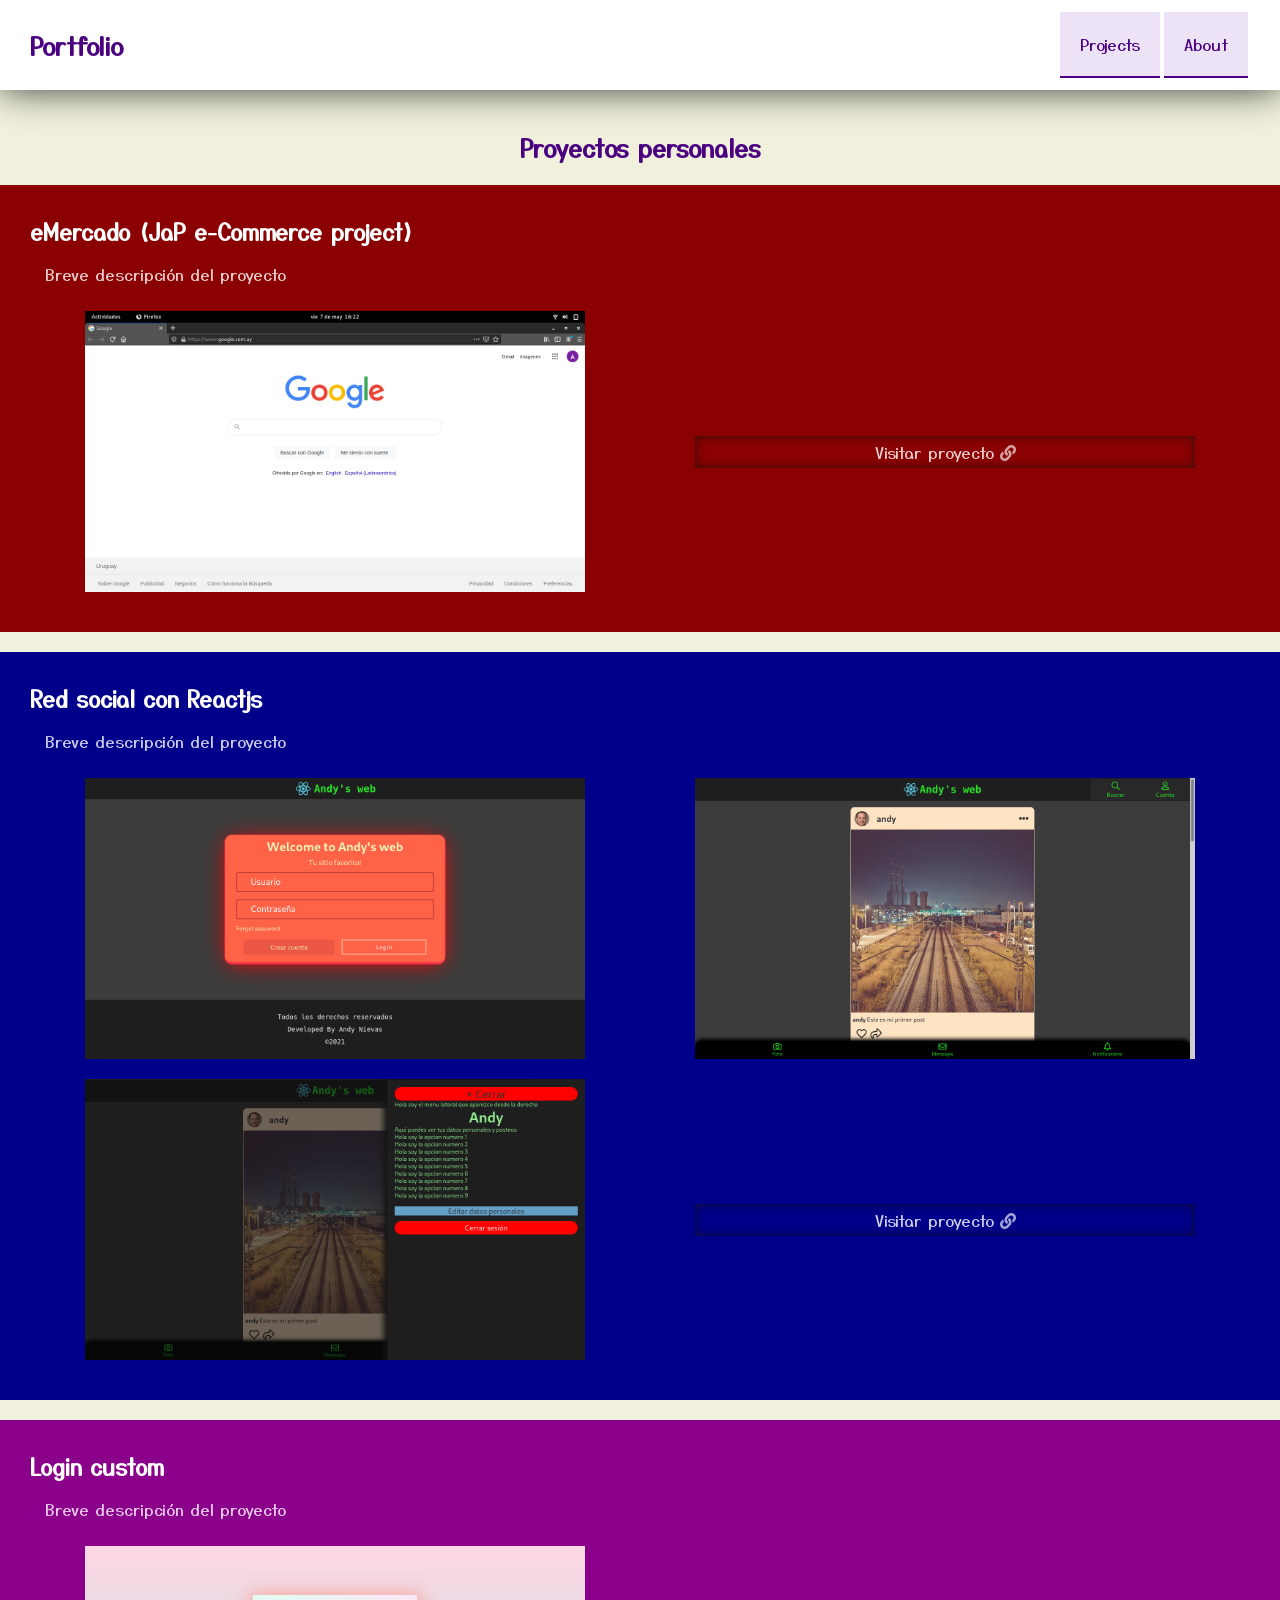
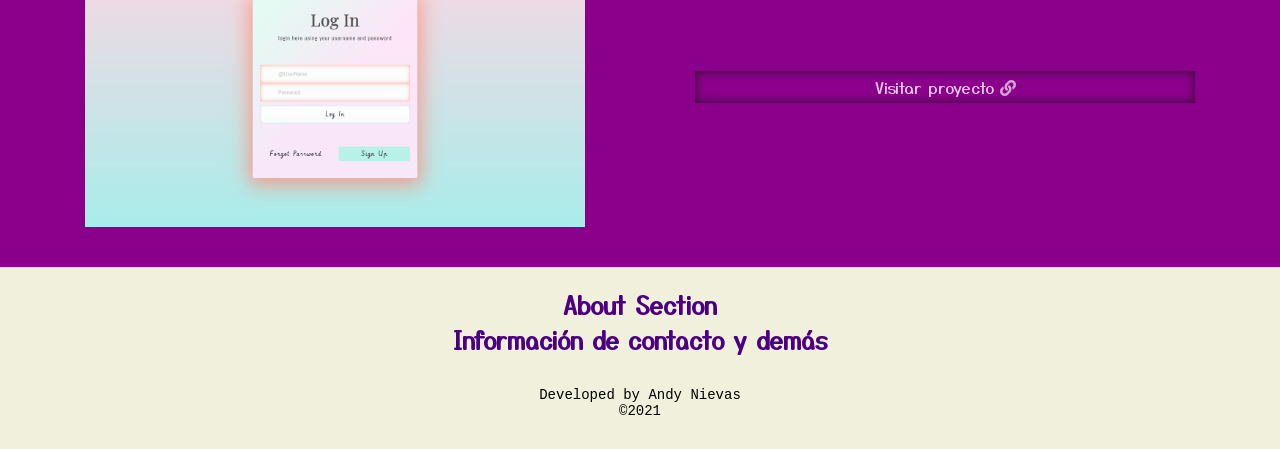
==== index.html @ 22c07eb3 "updates" ====
<!DOCTYPE html>
<html lang="en">
<head>
    <meta charset="UTF-8">
    <meta name="viewport" content="width=device-width, initial-scale=1.0">
    <title>Andy Nievas</title>
    <link rel="stylesheet" href="src/css/estilos.css">

    <!-- Font Awesome -->
    <link rel="stylesheet" href="https://cdnjs.cloudflare.com/ajax/libs/font-awesome/5.15.3/css/all.min.css">

    <style>
        @import url('https://fonts.googleapis.com/css2?family=Yusei+Magic&display=swap');
    </style>

</head>
<body>

    <nav>
        <div>
            <h2 >Portfolio</h2>
            <i id="hamburgerBtn" >
                <span id="hamburgerBtnBar1" ></span>
                <span id="hamburgerBtnBar2" ></span>
            </i>
        </div>
        <div id="hamburgerMenuContent" >
            <a id="projects" href="#" >Projects</a>
            <a id="about" href="#aboutSecction" >About</a>
        </div>
    </nav>

    <!-- <div id="main-links" > -->

        <!-- <div id="title" > -->
            <h2>Proyectos personales</h2>
        <!-- </div> -->
        
    <!-- </div> -->
    
    <main>

        <div class="card-full" style="background-color: darkred;" >
            <h4>eMercado (JaP e-Commerce project)</h4>
            <p>Breve descripción del proyecto</p>
            <div class="imgSection" >
                <img src="src/imagen.png" alt="no se encuentra la img">
                <a href="https://andynievas.github.io/eMercado" target="_blank" >Visitar proyecto <i class="fa fa-link"></i> </i></a>
            </div>
        </div>
        <div class="card-full" style="background-color: darkblue;" >
            <h4>Red social con Reactjs</h4>
            <p>Breve descripción del proyecto</p>
            <div class="imgSection" >
                <img src="src/red-social-react/login.png" alt="no se encuentra la img">
                <img src="src/red-social-react/home.png" alt="no se encuentra la img">
                <img src="src/red-social-react/settings.png" alt="no se encuentra la img">
                <a href="https://andynievas.github.io/weedway-react" target="_blank" >Visitar proyecto <i class="fa fa-link"></i></a>
            </div>
        </div>
        <div class="card-full" style="display: none; background-color: darkblue;" >
            <!-- <a href="#" >CRUD Nodejs</a> -->
            <p>Breve descripción del proyecto</p>
            <div class="imgSection" >
                <img src="src/imagen.png" alt="no se encuentra la img">
                <a href="https://andynievas.github.io/weedway-react" target="_blank" >Visitar proyecto <i class="fa fa-arrow-right"></i></a>
            </div>
        </div>
        <div class="card-full" style="background-color: darkmagenta;" >
            <h4>Login custom</h4>
            <p>Breve descripción del proyecto</p>
            <div class="imgSection" >
                <img src="src/login-custom/login.png" alt="no se encuentra la img">
                <a href="https://andynievas.github.io/mini-projects/login" target="_blank" >Visitar proyecto <i class="fa fa-link"></i></a>
            </div>
        </div>

        
    </main>
    
    <div id="aboutSecction" >

        <div id="title" >
            <h2>About Section</h2>
            <h2>Información de contacto y demás</h2>
        </div>

    </div>

    <div id="credits" >
        <h4>Developed by Andy Nievas</h4>
        <p>©2021</p>
    </div>

    <script src="./src/js/main.js" ></script>

</body>
</html>
---- src/css/estilos.css ----
*{
    margin: 0;
    padding: 0;
    font-family: 'Yusei Magic', sans-serif;
    color: indigo;
}

body{
    /* min-height: 100vh; */
    background-color: rgb(240, 240, 220);
    margin-top: 130px;
}

nav{
    background-color: white;
    color: indigo;
    /* padding: 10px 30px; */
    display: flex;
    box-shadow: 0px -4px 40px 0px rgb(20,20,20);
    position: fixed;
    top: 0;
    left: 0;
    right: 0;
    z-index: 3;
}
nav div{
    padding: 10px 30px;
    display: flex;
    align-items: center;
    justify-content: flex-end;
    width: 100%;
    transition: all .5s;
}
nav div:nth-child(1){
    justify-content: flex-start;
    background-color: white;
    position: relative;
    z-index: 3;
}
nav div, nav a{
    position: relative;
}
#hamburgerBtn{
    height: 100%;
    padding: 5px;
    cursor: pointer;
    display: none;
    /* position: absolute;
    right: 0; */
}
nav div i span{
    /* position: relative;
    top: 0;
    display: block; */
    background-color: indigo;
    width: 30px;
    height: 3px;
    border: indigo;
    transition: all .3s;
}

nav div i span:nth-child(1){margin: 4px 0;}
nav div i span:nth-child(2){margin: 4px 0;}

nav a{
    background-color: rgba(220,200,240,0.5);
    border-bottom: 2px indigo solid;
    text-decoration: none;
    text-align: center;
    margin: 2px;
    padding: 20px;
    cursor: pointer;
    transition: all .3s;
}
nav a:hover{
    color: white;
    background-color: indigo;/* Antiguo color : rgb(174, 64, 96) */
}

main #main-links{
    display: flex;
    flex-direction: column;
    align-items: center;
    justify-content: space-evenly;
}

h1,h2{
    text-align: center;
    /* Alt colors: mediumvioletred - darkmagenta - purple - indigo - palevioletred */
}

#links-section{
    width: 60%;
    background-color: rgba(214, 124, 66,0.7);
    padding: 10px 4px;
    border: 1px brown solid;
    border-radius: 10px;
    display: flex;
    flex-direction: column;
    align-items: center;
}


/* Nuevo diseño */
.card-full{
    /* display: block; */
    color: white;
    margin: 20px 0;
    padding: 30px;
    /* border-radius: 10px; */
}
.card-full *{
    color: white;
    text-decoration: none;
    opacity: 0.8;
    transition: all 0.5s;
}
.card-full a{
    /* display: block; */
    text-align: center;
    width: 480px;
    margin: 10px;
    padding: 4px 10px;
    box-shadow: 0px 0px 10px 0px rgb(20,20,20) inset;
}
.card-full a:hover{
    opacity: 1;
    /* padding: 4px 30px; */
    /* border-radius: 30px; */
    box-shadow: 0px 0px 30px 0px rgb(20,20,20) inset;
}
.card-full h4{
    opacity: 1;
    font-size: 22px;
}
.card-full p{
    padding: 15px;
}
.card-full div.imgSection{
    opacity: 1;
    display: flex;
    flex-direction: row;
    align-items: center;
    justify-content: space-around;
    flex-wrap: wrap;
}
.card-full div img{
    opacity: 1;
    display: block;
    width: 500px;
    margin: 10px;
    padding: 0px;
    background-color: black;
}

#credits {
    margin: 30px 0;
    display: flex;
    flex-direction: column;
    align-items: center;
    justify-content: space-evenly;
}
#credits *{
    color: black;
    font-size: 14px;
    font-family: monospace;
    font-weight: normal;
}

@media screen and (max-width: 700px){

    body{
        margin-top: 90px;
    }

    nav div h2{
        width: 100%;
    }
    
    /* .card-full div.imgSection{
        display: block;
    } */
    .card-full img{
        width: 100%;
    }

    i#hamburgerBtn{
        display: flex;
        flex-direction: column;
        align-items: center;
        justify-content: center;
    }

    #hamburgerMenuContent{
        background-color: white;
        box-shadow: 0px 20px 20px -20px rgb(20,20,20);
        flex-direction: column;
        justify-content: center;
        padding: 0;
        height: 200px;
        position: fixed;
        top: -250px;
        left: 0;
        right: 0;
        z-index: 0;
    }
    #hamburgerMenuContent.hamburgerMenuContent{
        top: 55px;
    }
    #hamburgerMenuContent a{
        width: 85%;
    }
}

/* Hamburger Btn Animation */
/* nav div i span{margin: 0;} */
.hamburgerBtnOpen span:nth-child(1){
    /* position: absolute;
    top: 20px; */
    margin: 0;
    transform: rotate(-40deg) translate(-2.2px, 0px);
}
.hamburgerBtnOpen span:nth-child(2){ /* nav div i span:nth-child(2) */
    /* position: absolute;
    top: 20px; */
    margin: 0;
    transform: rotate(40deg) translate(-2.2px, 0px);
}
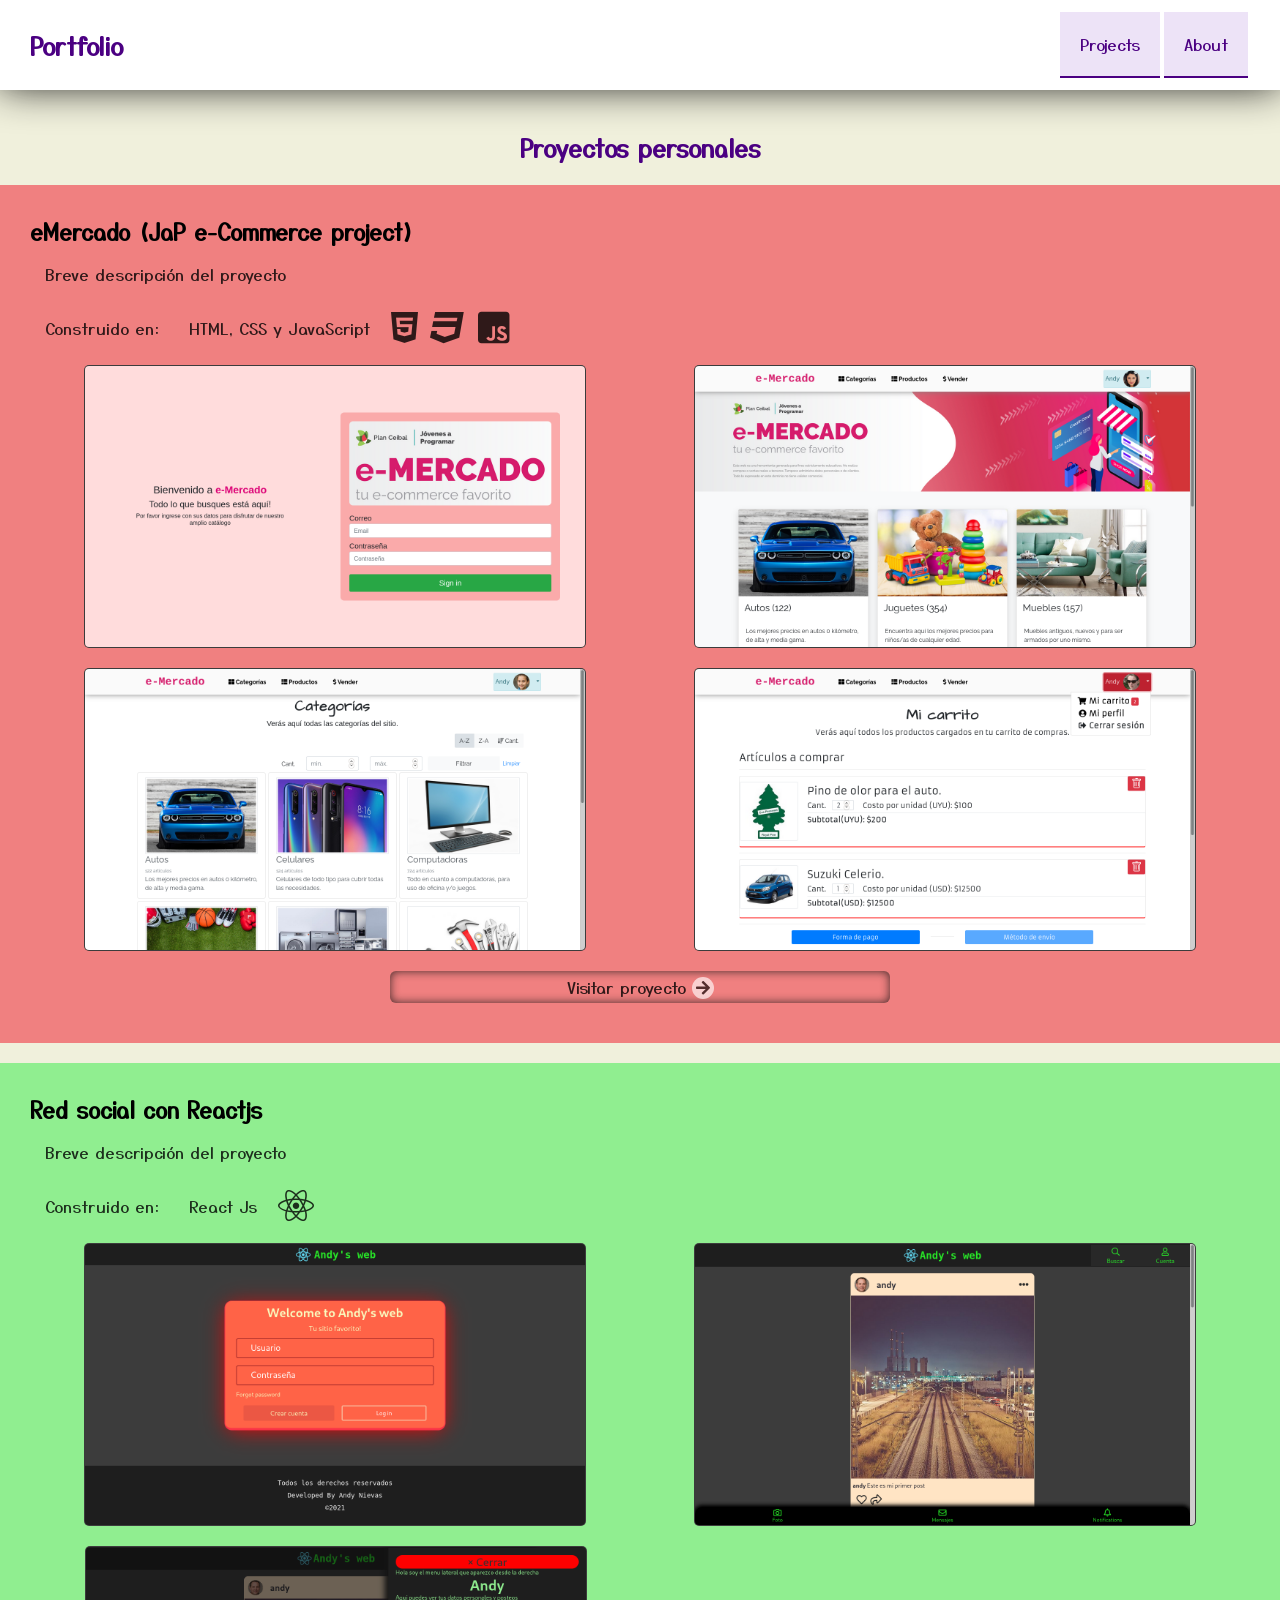
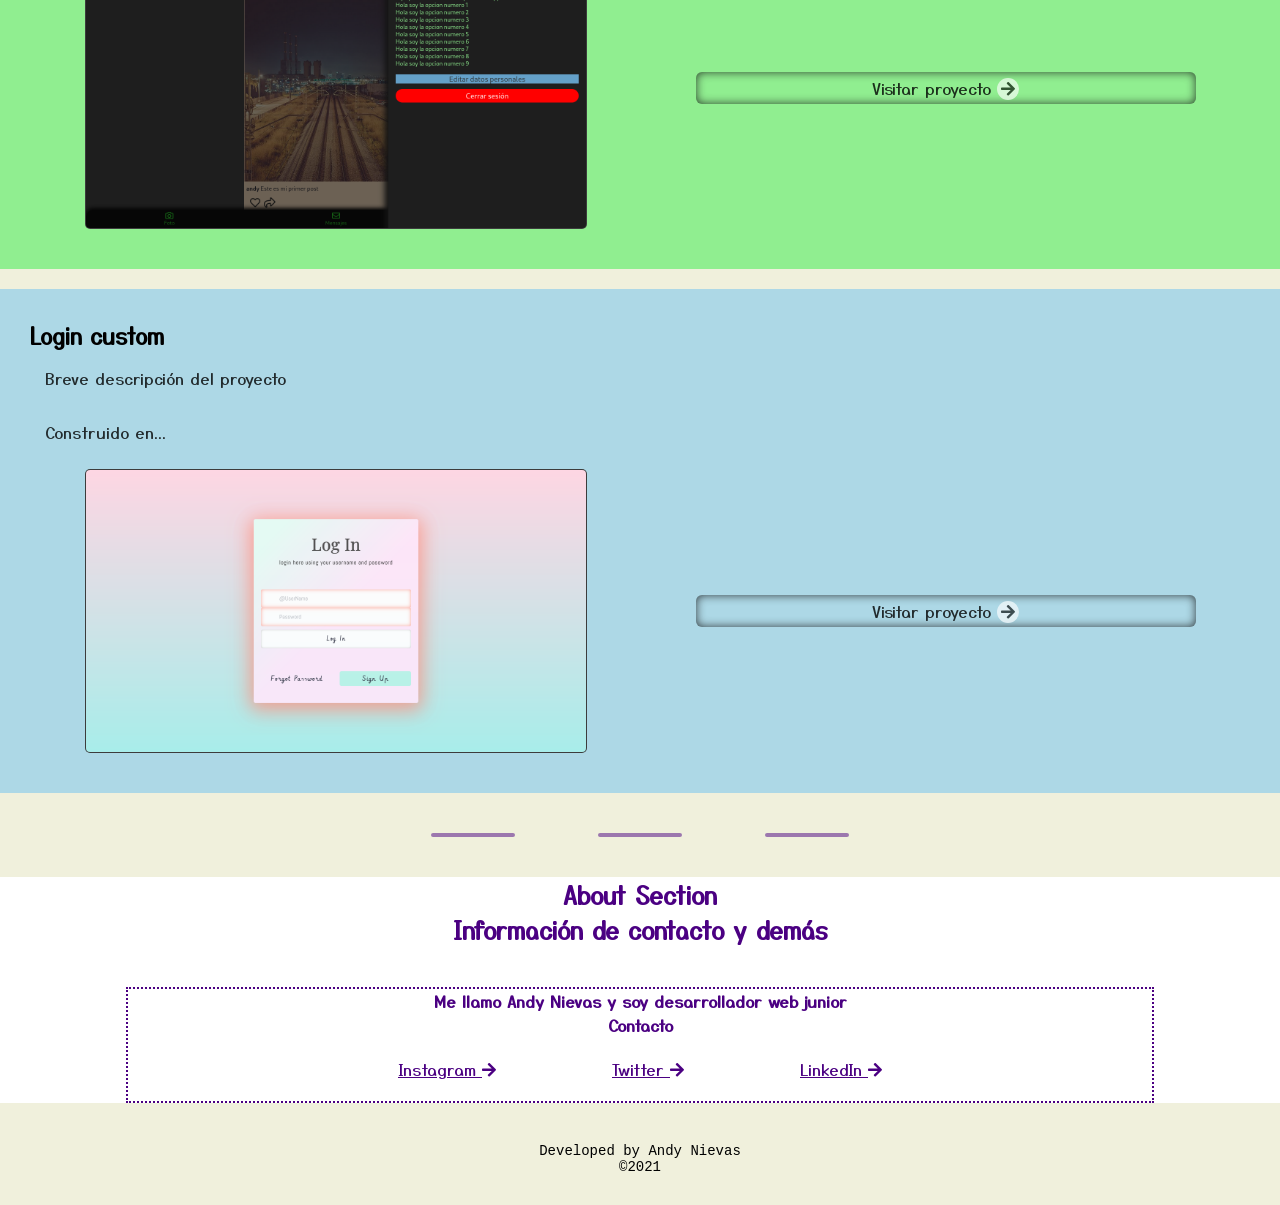
==== commit e57e3610: "updates" ====
--- a/index.html
+++ b/index.html
@@ -40,49 +40,83 @@
     
     <main>
 
-        <div class="card-full" style="background-color: darkred;" >
+        <div class="card-full" style="background-color: lightcoral;" >
             <h4>eMercado (JaP e-Commerce project)</h4>
             <p>Breve descripción del proyecto</p>
+            <div class="build-in" >
+                <p>Construido en:</p>
+                <p>HTML, CSS y JavaScript</p>
+                <i class="fab fa-html5"></i>
+                <i class="fab fa-css3"></i>
+                <i class="fab fa-js-square"></i>
+            </div>
             <div class="imgSection" >
-                <img src="src/imagen.png" alt="no se encuentra la img">
-                <a href="https://andynievas.github.io/eMercado" target="_blank" >Visitar proyecto <i class="fa fa-link"></i> </i></a>
+                <img src="src/eMercado/login.png" alt="no se encuentra la img">
+                <img src="src/eMercado/home.png" alt="no se encuentra la img">
+                <img src="src/eMercado/categories.png" alt="no se encuentra la img">
+                <img src="src/eMercado/cart.png" alt="no se encuentra la img">
+                <a href="https://andynievas.github.io/eMercado" target="_blank" >Visitar proyecto <i class="fa fa-arrow-right"></i> </i></a>
             </div>
         </div>
-        <div class="card-full" style="background-color: darkblue;" >
+        <div class="card-full" style="background-color: lightgreen;" >
             <h4>Red social con Reactjs</h4>
             <p>Breve descripción del proyecto</p>
+            <div class="build-in" >
+                <p>Construido en:</p>
+                <p>React Js</p>
+                <i class="fab fa-react"></i>
+            </div>
             <div class="imgSection" >
                 <img src="src/red-social-react/login.png" alt="no se encuentra la img">
                 <img src="src/red-social-react/home.png" alt="no se encuentra la img">
                 <img src="src/red-social-react/settings.png" alt="no se encuentra la img">
-                <a href="https://andynievas.github.io/weedway-react" target="_blank" >Visitar proyecto <i class="fa fa-link"></i></a>
+                <a href="https://andynievas.github.io/weedway-react" target="_blank" >Visitar proyecto <i class="fa fa-arrow-right"></i></a>
             </div>
         </div>
         <div class="card-full" style="display: none; background-color: darkblue;" >
             <!-- <a href="#" >CRUD Nodejs</a> -->
             <p>Breve descripción del proyecto</p>
+            <p>Construido en...</p>
             <div class="imgSection" >
                 <img src="src/imagen.png" alt="no se encuentra la img">
                 <a href="https://andynievas.github.io/weedway-react" target="_blank" >Visitar proyecto <i class="fa fa-arrow-right"></i></a>
             </div>
         </div>
-        <div class="card-full" style="background-color: darkmagenta;" >
+        <div class="card-full" style="background-color: lightblue;" >
             <h4>Login custom</h4>
             <p>Breve descripción del proyecto</p>
+            <p>Construido en...</p>
             <div class="imgSection" >
                 <img src="src/login-custom/login.png" alt="no se encuentra la img">
-                <a href="https://andynievas.github.io/mini-projects/login" target="_blank" >Visitar proyecto <i class="fa fa-link"></i></a>
+                <a href="https://andynievas.github.io/mini-projects/login" target="_blank" >Visitar proyecto <i class="fa fa-arrow-right"></i></a>
             </div>
         </div>
 
         
     </main>
+
+    <div id="separator" >
+        <hr>
+        <hr>
+        <hr>
+    </div>
     
     <div id="aboutSecction" >
 
         <div id="title" >
             <h2>About Section</h2>
             <h2>Información de contacto y demás</h2>
+        </div>
+
+        <div id="profile" >
+            <h4>Me llamo Andy Nievas y soy desarrollador web junior</h4>
+            <!-- <h4>Llevo poco tiempo en el desarrollo de software pero tengo muchas ganas de poner en práctica mis conocimientos y aprender más del area.</h4> -->
+            <h4>Contacto</h4>
+            <div id="links-section" >
+                <a href="#Instagram">Instagram <i class="fa fa-arrow-right" ></i> </a>
+                <a href="#Twitter">Twitter <i class="fa fa-arrow-right" ></i> </a>
+                <a href="#LinkedIn">LinkedIn <i class="fa fa-arrow-right" ></i> </a>
+            </div>
         </div>
 
     </div>
--- a/src/css/estilos.css
+++ b/src/css/estilos.css
@@ -1,4 +1,4 @@
-*{
+body, body *{
     margin: 0;
     padding: 0;
     font-family: 'Yusei Magic', sans-serif;
@@ -6,7 +6,6 @@
 }
 
 body{
-    /* min-height: 100vh; */
     background-color: rgb(240, 240, 220);
     margin-top: 130px;
 }
@@ -89,17 +88,6 @@
     /* Alt colors: mediumvioletred - darkmagenta - purple - indigo - palevioletred */
 }
 
-#links-section{
-    width: 60%;
-    background-color: rgba(214, 124, 66,0.7);
-    padding: 10px 4px;
-    border: 1px brown solid;
-    border-radius: 10px;
-    display: flex;
-    flex-direction: column;
-    align-items: center;
-}
-
 
 /* Nuevo diseño */
 .card-full{
@@ -110,24 +98,46 @@
     /* border-radius: 10px; */
 }
 .card-full *{
-    color: white;
+    color: black;
     text-decoration: none;
     opacity: 0.8;
     transition: all 0.5s;
 }
+.build-in{
+    opacity: 1;
+    display: flex;
+    align-items: center;
+}
+.build-in i{
+    font-size: 36px;
+    padding: 6px;
+}
 .card-full a{
     /* display: block; */
     text-align: center;
     width: 480px;
     margin: 10px;
     padding: 4px 10px;
+    border-radius: 6px;
     box-shadow: 0px 0px 10px 0px rgb(20,20,20) inset;
 }
+.card-full a i{
+    font-size: 16px;
+    color: black;
+    background-color: white;
+    border-radius: 50px;
+    padding: 3px 4px;
+}
 .card-full a:hover{
+    color: white;
     opacity: 1;
     /* padding: 4px 30px; */
     /* border-radius: 30px; */
-    box-shadow: 0px 0px 30px 0px rgb(20,20,20) inset;
+    box-shadow: 0px 0px 50px 0px rgb(20,20,20) inset;
+}
+.card-full a:hover i{
+    opacity: 1;
+    transform: translateX(10px);
 }
 .card-full h4{
     opacity: 1;
@@ -144,13 +154,47 @@
     justify-content: space-around;
     flex-wrap: wrap;
 }
-.card-full div img{
-    opacity: 1;
+.card-full div.imgSection img{
+    opacity: 1;
+    background-color: rgb(60,60,60);
     display: block;
     width: 500px;
     margin: 10px;
-    padding: 0px;
-    background-color: black;
+    padding: 1px;
+    border-radius: 5px;
+}
+
+#separator{
+    display: flex;
+    width: 80%;
+    max-width: 500px;
+    margin: 40px auto;
+}
+#separator hr{
+    width: 80px;
+    margin: auto;
+    opacity: 0.5;
+    border: 2px indigo solid;
+    border-radius: 3px;
+}
+
+#aboutSecction{
+    background-color: white;
+}
+#profile{
+    width: 80%;
+    margin: 40px auto;
+    border: 2px indigo dotted;
+}
+#profile *{
+    text-align: center;
+}
+#links-section{
+    max-width: 600px;
+    margin: 20px auto;
+    display: flex;
+    /* align-items: center; */
+    justify-content: space-around;
 }
 
 #credits {
@@ -167,7 +211,7 @@
     font-weight: normal;
 }
 
-@media screen and (max-width: 700px){
+@media screen and (max-width: 900px){
 
     body{
         margin-top: 90px;
@@ -177,11 +221,9 @@
         width: 100%;
     }
     
-    /* .card-full div.imgSection{
-        display: block;
-    } */
-    .card-full img{
+    .card-full div.imgSection img{
         width: 100%;
+        max-width: 500px;
     }
 
     i#hamburgerBtn{
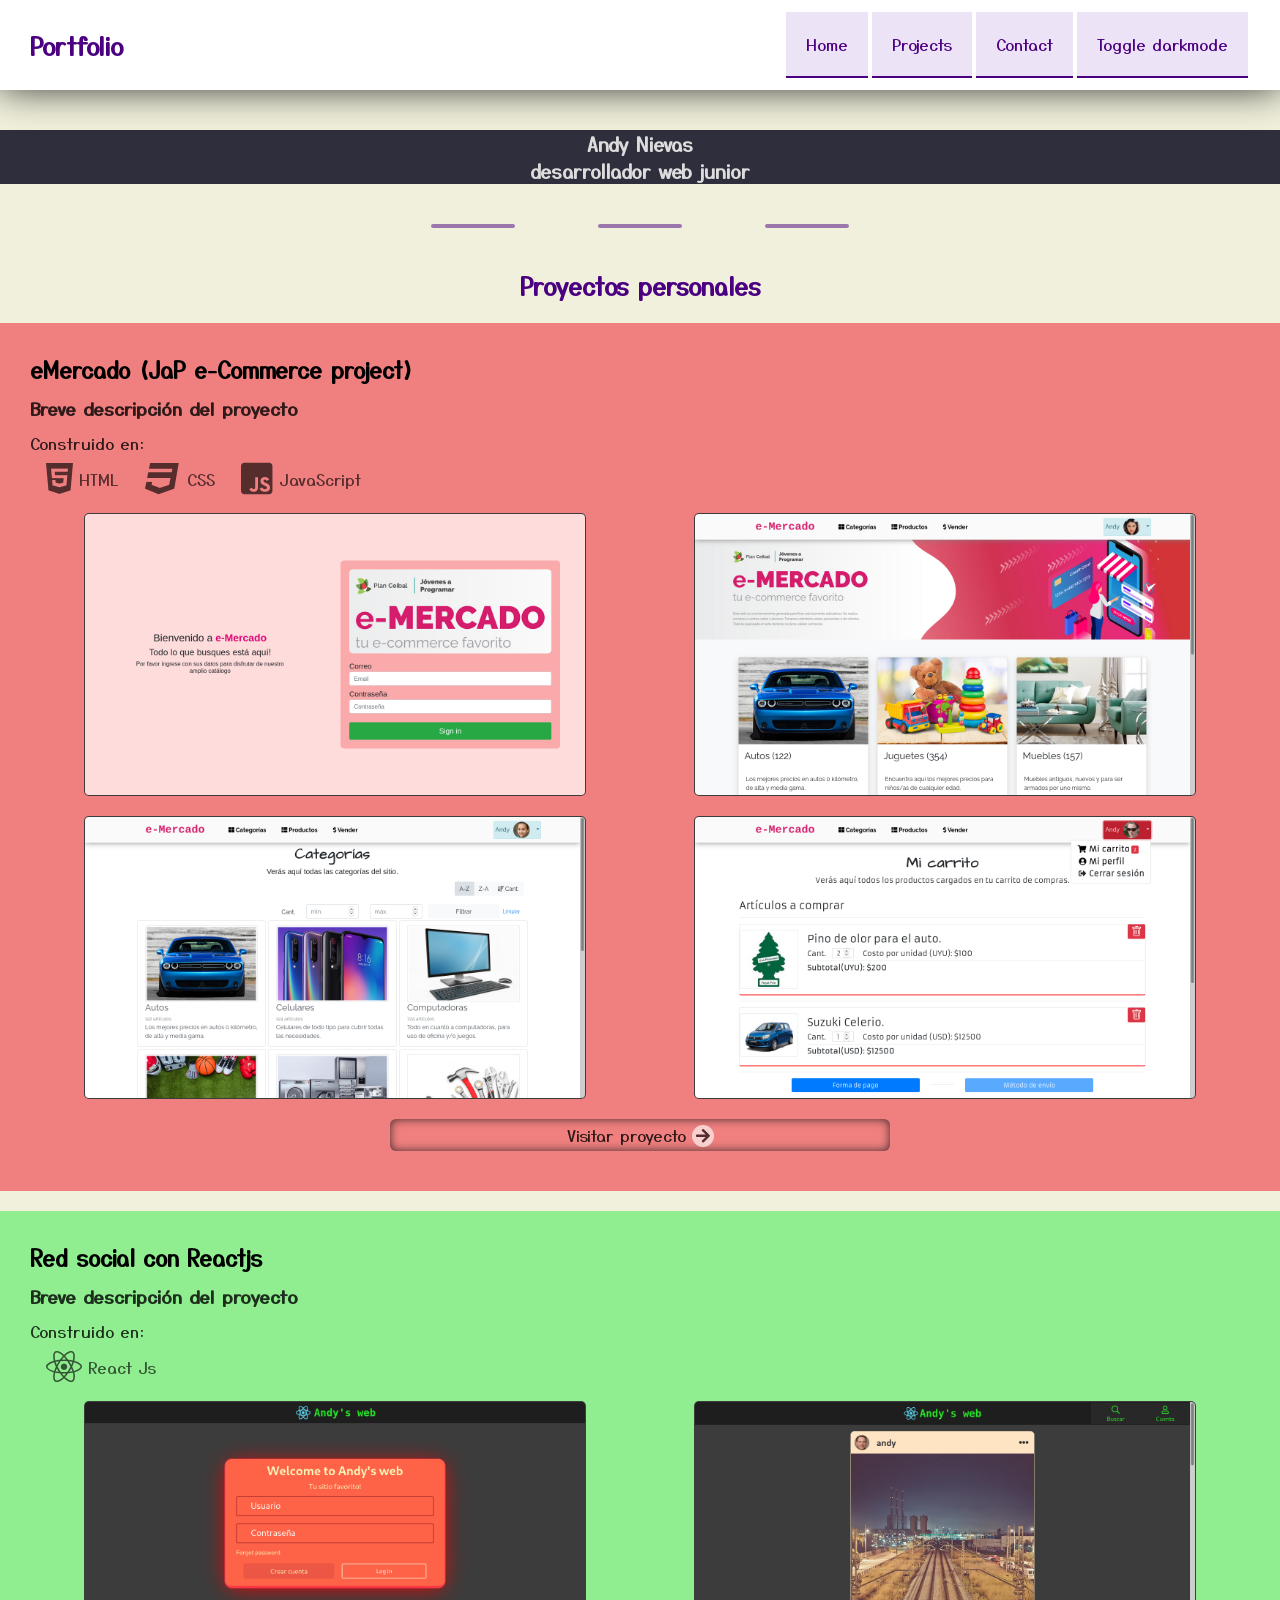
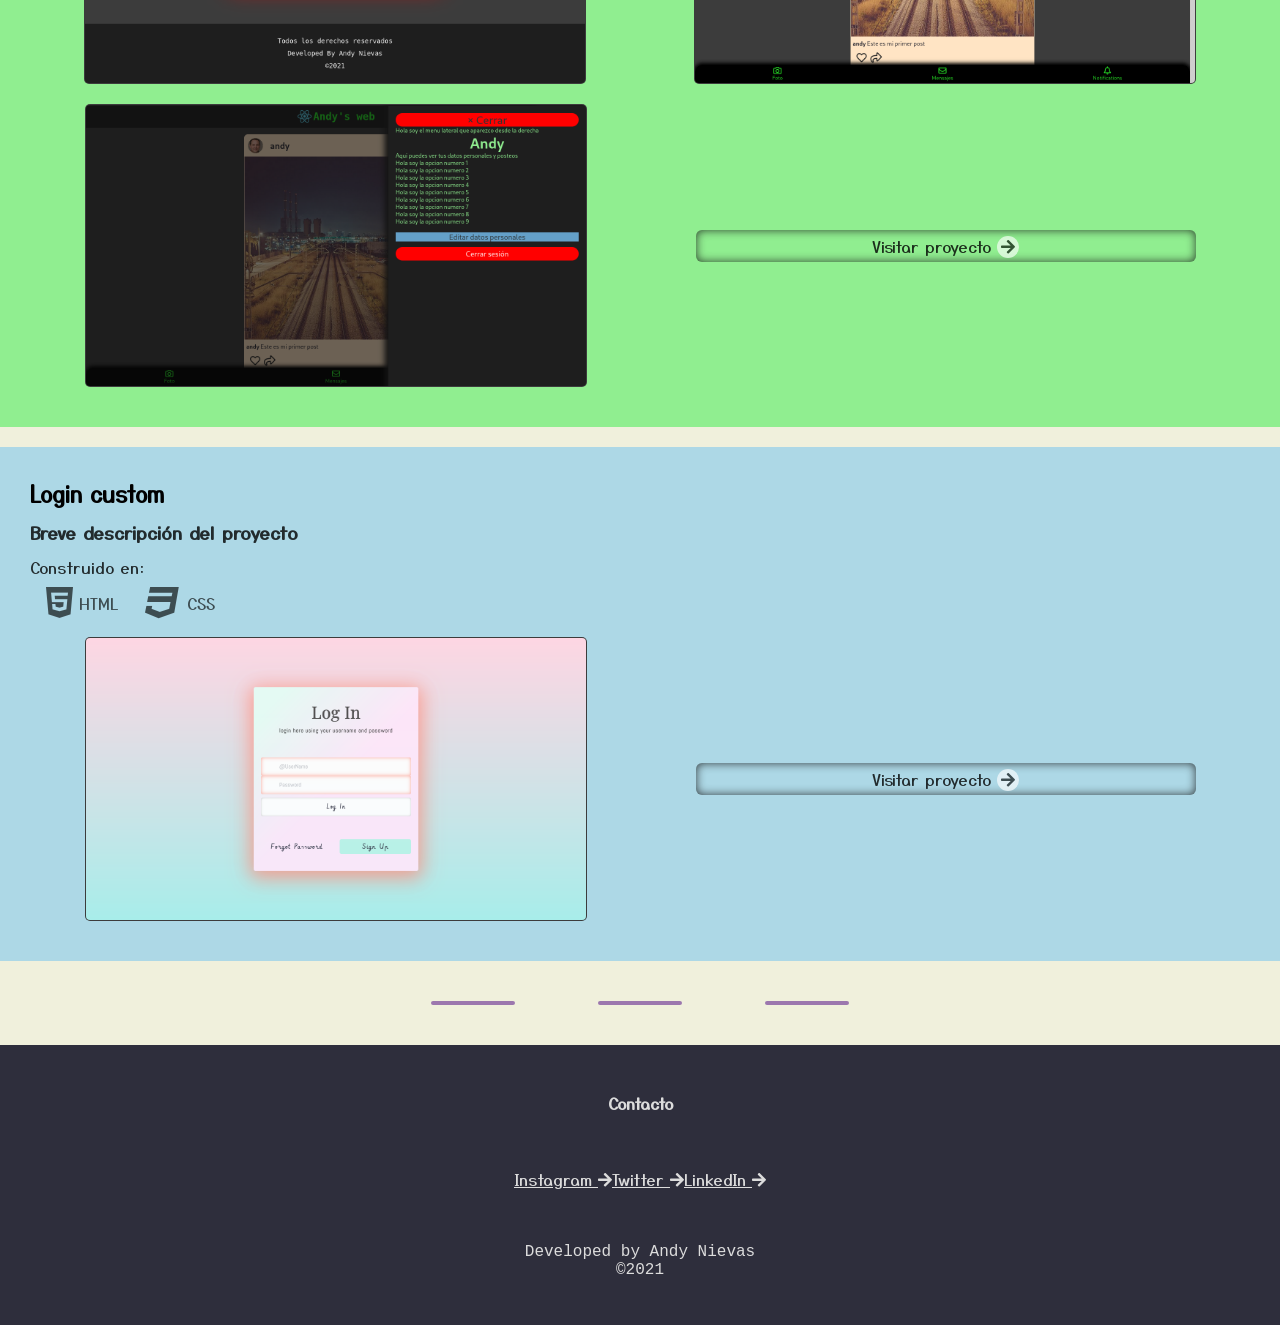
==== commit da3bce4b: "updates" ====
--- a/index.html
+++ b/index.html
@@ -25,30 +25,50 @@
             </i>
         </div>
         <div id="hamburgerMenuContent" >
-            <a id="projects" href="#" >Projects</a>
-            <a id="about" href="#aboutSecction" >About</a>
+            <a id="about" href="#" >Home</a>
+            <a id="projects" href="#proyectos" >Projects</a>
+            <a id="contact" href="#contact-links-section" >Contact</a>
+            <a id="toggle-dark" >Toggle darkmode</a>
         </div>
     </nav>
+    
+    <div id="aboutSecction" class="info-card-dark" >
 
-    <!-- <div id="main-links" > -->
+        <div id="title" >
+            <h3>Andy Nievas</h3>
+            <h3 id="proyectos" >desarrollador web junior</h3>
+        </div>
 
-        <!-- <div id="title" > -->
-            <h2>Proyectos personales</h2>
-        <!-- </div> -->
-        
-    <!-- </div> -->
+        <!-- <h4>Llevo poco tiempo en el desarrollo de software pero tengo muchas ganas de poner en práctica mis conocimientos y aprender más del area.</h4> -->
+
+    </div>
+
+    <div class="separator" >
+        <hr>
+        <hr>
+        <hr>
+    </div>
     
     <main>
+        <h2 >Proyectos personales</h2>
 
         <div class="card-full" style="background-color: lightcoral;" >
             <h4>eMercado (JaP e-Commerce project)</h4>
-            <p>Breve descripción del proyecto</p>
+            <h5>Breve descripción del proyecto</h5>
+            <span>Construido en:</span>
             <div class="build-in" >
-                <p>Construido en:</p>
-                <p>HTML, CSS y JavaScript</p>
-                <i class="fab fa-html5"></i>
-                <i class="fab fa-css3"></i>
-                <i class="fab fa-js-square"></i>
+                <div>
+                    <i class="fab fa-html5"></i>
+                    <p>HTML</p>
+                </div>
+                <div>
+                    <i class="fab fa-css3"></i>
+                    <p>CSS</p>
+                </div>
+                <div>
+                    <i class="fab fa-js-square"></i>
+                    <p>JavaScript</p>
+                </div>
             </div>
             <div class="imgSection" >
                 <img src="src/eMercado/login.png" alt="no se encuentra la img">
@@ -60,11 +80,13 @@
         </div>
         <div class="card-full" style="background-color: lightgreen;" >
             <h4>Red social con Reactjs</h4>
-            <p>Breve descripción del proyecto</p>
+            <h5>Breve descripción del proyecto</h5>
+            <span>Construido en:</span>
             <div class="build-in" >
-                <p>Construido en:</p>
-                <p>React Js</p>
-                <i class="fab fa-react"></i>
+                <div>
+                    <i class="fab fa-react"></i>
+                    <p>React Js</p>
+                </div>
             </div>
             <div class="imgSection" >
                 <img src="src/red-social-react/login.png" alt="no se encuentra la img">
@@ -84,8 +106,18 @@
         </div>
         <div class="card-full" style="background-color: lightblue;" >
             <h4>Login custom</h4>
-            <p>Breve descripción del proyecto</p>
-            <p>Construido en...</p>
+            <h5>Breve descripción del proyecto</h5>
+            <span>Construido en:</span>
+            <div class="build-in" >
+                <div>
+                    <i class="fab fa-html5"></i>
+                    <p>HTML</p>
+                </div>
+                <div>
+                    <i class="fab fa-css3"></i>
+                    <p>CSS</p>
+                </div>
+            </div>
             <div class="imgSection" >
                 <img src="src/login-custom/login.png" alt="no se encuentra la img">
                 <a href="https://andynievas.github.io/mini-projects/login" target="_blank" >Visitar proyecto <i class="fa fa-arrow-right"></i></a>
@@ -95,36 +127,28 @@
         
     </main>
 
-    <div id="separator" >
+    <div class="separator" >
         <hr>
         <hr>
         <hr>
     </div>
-    
-    <div id="aboutSecction" >
 
-        <div id="title" >
-            <h2>About Section</h2>
-            <h2>Información de contacto y demás</h2>
+    <div id="profile" class="info-card-dark" >
+
+        <h4>Contacto</h4>
+        <div id="contact-links-section" >
+            <a href="#Instagram">Instagram <i class="fa fa-arrow-right" ></i> </a>
+            <a href="#Twitter">Twitter <i class="fa fa-arrow-right" ></i> </a>
+            <a href="#LinkedIn">LinkedIn <i class="fa fa-arrow-right" ></i> </a>
         </div>
 
-        <div id="profile" >
-            <h4>Me llamo Andy Nievas y soy desarrollador web junior</h4>
-            <!-- <h4>Llevo poco tiempo en el desarrollo de software pero tengo muchas ganas de poner en práctica mis conocimientos y aprender más del area.</h4> -->
-            <h4>Contacto</h4>
-            <div id="links-section" >
-                <a href="#Instagram">Instagram <i class="fa fa-arrow-right" ></i> </a>
-                <a href="#Twitter">Twitter <i class="fa fa-arrow-right" ></i> </a>
-                <a href="#LinkedIn">LinkedIn <i class="fa fa-arrow-right" ></i> </a>
-            </div>
+        <div id="credits" >
+            <h4>Developed by Andy Nievas</h4>
+            <p>©2021</p>
         </div>
 
     </div>
 
-    <div id="credits" >
-        <h4>Developed by Andy Nievas</h4>
-        <p>©2021</p>
-    </div>
 
     <script src="./src/js/main.js" ></script>
 
--- a/src/css/estilos.css
+++ b/src/css/estilos.css
@@ -8,6 +8,10 @@
 body{
     background-color: rgb(240, 240, 220);
     margin-top: 130px;
+}
+
+body.dark{
+    background-color: rgb(20,20,20);
 }
 
 nav{
@@ -85,9 +89,14 @@
 
 h1,h2{
     text-align: center;
-    /* Alt colors: mediumvioletred - darkmagenta - purple - indigo - palevioletred */
-}
-
+}
+#title h3{
+    text-align: center;
+}
+
+/* #proyectos{
+    padding-top: 100px;
+} */
 
 /* Nuevo diseño */
 .card-full{
@@ -107,6 +116,15 @@
     opacity: 1;
     display: flex;
     align-items: center;
+    /* justify-content: space-between; */
+    /* max-width: 400px; */
+}
+.build-in div{
+    margin: 0 10px;
+    display: flex;
+    align-items: center;
+    justify-content: center;
+    flex-wrap: wrap;
 }
 .build-in i{
     font-size: 36px;
@@ -143,8 +161,9 @@
     opacity: 1;
     font-size: 22px;
 }
-.card-full p{
-    padding: 15px;
+.card-full h5{
+    font-size: 18px;
+    margin: 10px 0;
 }
 .card-full div.imgSection{
     opacity: 1;
@@ -164,49 +183,55 @@
     border-radius: 5px;
 }
 
-#separator{
+.separator{
     display: flex;
     width: 80%;
     max-width: 500px;
     margin: 40px auto;
 }
-#separator hr{
-    width: 80px;
+.separator hr{
+    width: 20%;
+    max-width: 80px;
     margin: auto;
     opacity: 0.5;
     border: 2px indigo solid;
     border-radius: 3px;
 }
 
-#aboutSecction{
-    background-color: white;
+.info-card-dark{
+    background-color: rgb(46, 46, 60);
+}
+.info-card-dark *{
+    color: rgb(220, 220, 220);
 }
 #profile{
-    width: 80%;
-    margin: 40px auto;
-    border: 2px indigo dotted;
+    height: 240px;
+    padding: 20px 0;
+    display: flex;
+    flex-direction: column;
+    justify-content: space-around;
 }
 #profile *{
     text-align: center;
 }
-#links-section{
+#contact-links-section{
     max-width: 600px;
-    margin: 20px auto;
+    margin: 0 auto;
     display: flex;
     /* align-items: center; */
     justify-content: space-around;
 }
 
 #credits {
-    margin: 30px 0;
+    /* padding: 10px; */
     display: flex;
     flex-direction: column;
     align-items: center;
     justify-content: space-evenly;
 }
 #credits *{
-    color: black;
-    font-size: 14px;
+    /* color: black; */
+    font-size: 16px;
     font-family: monospace;
     font-weight: normal;
 }
@@ -239,7 +264,7 @@
         flex-direction: column;
         justify-content: center;
         padding: 0;
-        height: 200px;
+        /* height: 200px; */
         position: fixed;
         top: -250px;
         left: 0;
@@ -247,6 +272,7 @@
         z-index: 0;
     }
     #hamburgerMenuContent.hamburgerMenuContent{
+        padding: 20px 0;
         top: 55px;
     }
     #hamburgerMenuContent a{
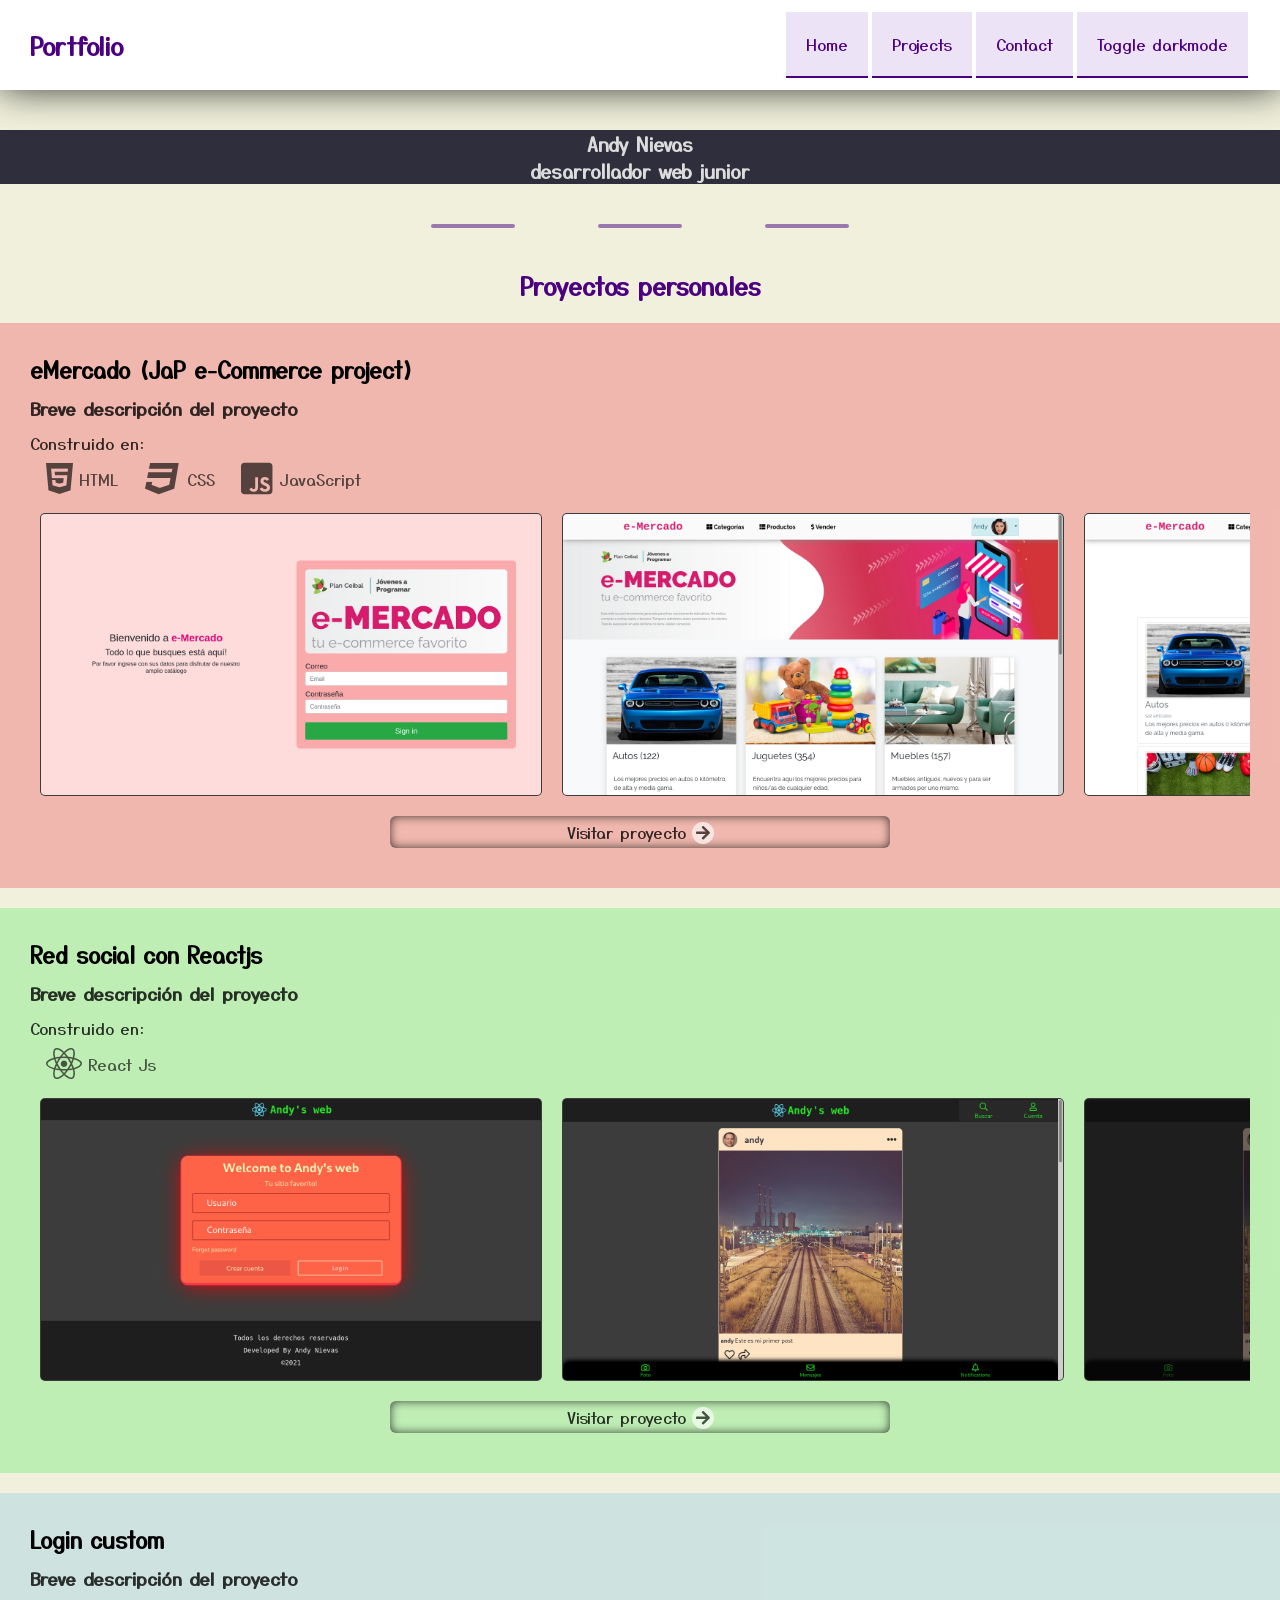
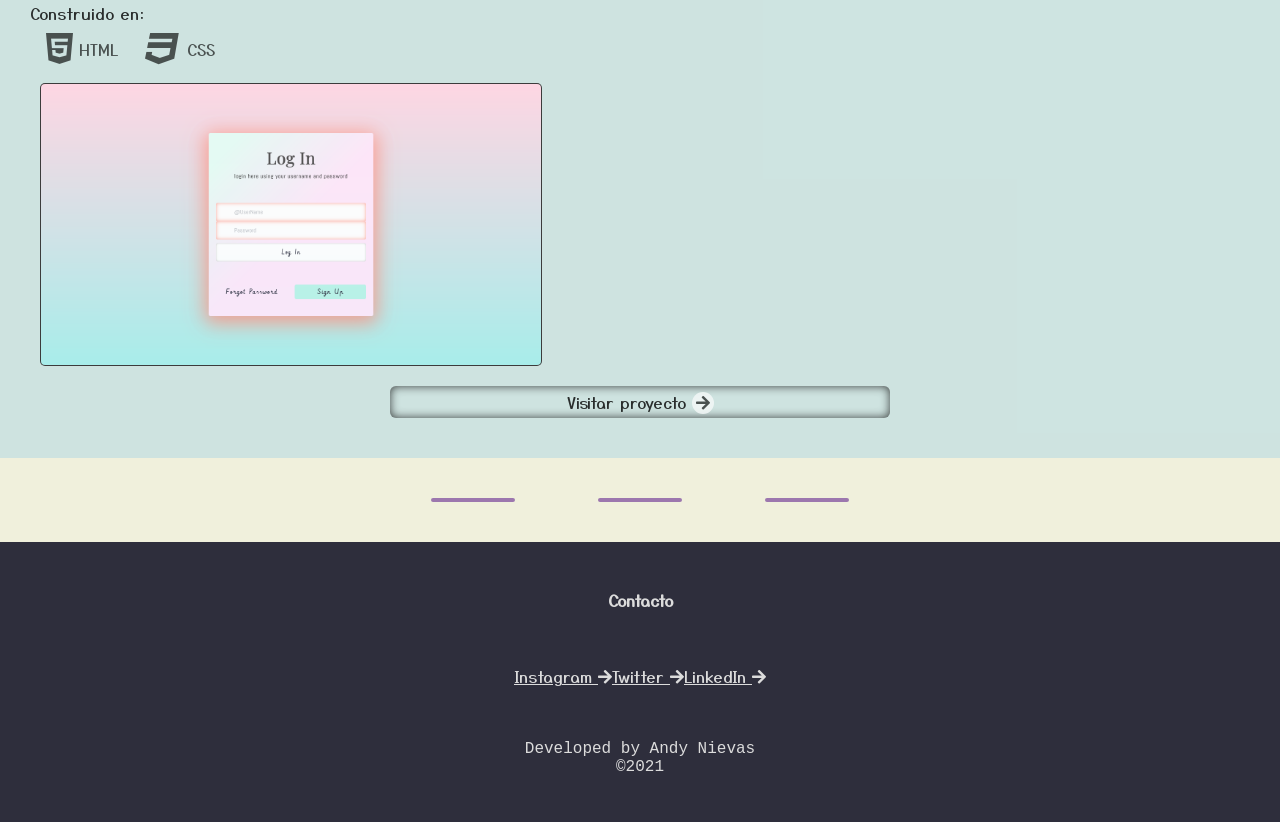
==== commit 3af4a01b: "updates" ====
--- a/index.html
+++ b/index.html
@@ -52,7 +52,7 @@
     <main>
         <h2 >Proyectos personales</h2>
 
-        <div class="card-full" style="background-color: lightcoral;" >
+        <div class="card-full" style="background-color: rgba(240,128,128,0.5);" >
             <h4>eMercado (JaP e-Commerce project)</h4>
             <h5>Breve descripción del proyecto</h5>
             <span>Construido en:</span>
@@ -75,10 +75,10 @@
                 <img src="src/eMercado/home.png" alt="no se encuentra la img">
                 <img src="src/eMercado/categories.png" alt="no se encuentra la img">
                 <img src="src/eMercado/cart.png" alt="no se encuentra la img">
-                <a href="https://andynievas.github.io/eMercado" target="_blank" >Visitar proyecto <i class="fa fa-arrow-right"></i> </i></a>
             </div>
+            <a href="https://andynievas.github.io/eMercado" target="_blank" >Visitar proyecto <i class="fa fa-arrow-right"></i> </i></a>
         </div>
-        <div class="card-full" style="background-color: lightgreen;" >
+        <div class="card-full" style="background-color: rgba(144, 238, 144, 0.5);" >
             <h4>Red social con Reactjs</h4>
             <h5>Breve descripción del proyecto</h5>
             <span>Construido en:</span>
@@ -92,8 +92,8 @@
                 <img src="src/red-social-react/login.png" alt="no se encuentra la img">
                 <img src="src/red-social-react/home.png" alt="no se encuentra la img">
                 <img src="src/red-social-react/settings.png" alt="no se encuentra la img">
-                <a href="https://andynievas.github.io/weedway-react" target="_blank" >Visitar proyecto <i class="fa fa-arrow-right"></i></a>
             </div>
+            <a href="https://andynievas.github.io/weedway-react" target="_blank" >Visitar proyecto <i class="fa fa-arrow-right"></i></a>
         </div>
         <div class="card-full" style="display: none; background-color: darkblue;" >
             <!-- <a href="#" >CRUD Nodejs</a> -->
@@ -104,7 +104,7 @@
                 <a href="https://andynievas.github.io/weedway-react" target="_blank" >Visitar proyecto <i class="fa fa-arrow-right"></i></a>
             </div>
         </div>
-        <div class="card-full" style="background-color: lightblue;" >
+        <div class="card-full" style="background-color: rgba(173,216,230,0.5);" >
             <h4>Login custom</h4>
             <h5>Breve descripción del proyecto</h5>
             <span>Construido en:</span>
@@ -120,8 +120,8 @@
             </div>
             <div class="imgSection" >
                 <img src="src/login-custom/login.png" alt="no se encuentra la img">
-                <a href="https://andynievas.github.io/mini-projects/login" target="_blank" >Visitar proyecto <i class="fa fa-arrow-right"></i></a>
             </div>
+            <a href="https://andynievas.github.io/mini-projects/login" target="_blank" >Visitar proyecto <i class="fa fa-arrow-right"></i></a>
         </div>
 
         
--- a/src/css/estilos.css
+++ b/src/css/estilos.css
@@ -10,8 +10,15 @@
     margin-top: 130px;
 }
 
-body.dark{
+body.dark *{
+    color: white;
+}
+.dark{
     background-color: rgb(20,20,20);
+}
+nav.dark, nav.dark div{
+    background-color: rgb(46, 46, 60);
+    /* box-shadow: 0px -4px 40px 0px rgb(130,130,130); */
 }
 
 nav{
@@ -27,16 +34,17 @@
     z-index: 3;
 }
 nav div{
+    background-color: white;
     padding: 10px 30px;
     display: flex;
     align-items: center;
     justify-content: flex-end;
     width: 100%;
-    transition: all .5s;
+    transition: top .5s;
 }
 nav div:nth-child(1){
     justify-content: flex-start;
-    background-color: white;
+    /* background-color: white; */
     position: relative;
     z-index: 3;
 }
@@ -131,10 +139,10 @@
     padding: 6px;
 }
 .card-full a{
-    /* display: block; */
-    text-align: center;
-    width: 480px;
-    margin: 10px;
+    display: block;
+    text-align: center;
+    max-width: 480px;
+    margin: 10px auto;
     padding: 4px 10px;
     border-radius: 6px;
     box-shadow: 0px 0px 10px 0px rgb(20,20,20) inset;
@@ -169,14 +177,15 @@
     opacity: 1;
     display: flex;
     flex-direction: row;
-    align-items: center;
-    justify-content: space-around;
-    flex-wrap: wrap;
+    /* align-items: center; */
+    /* justify-content: space-around; */
+    flex-wrap: nowrap;
+    overflow: auto;
 }
 .card-full div.imgSection img{
     opacity: 1;
     background-color: rgb(60,60,60);
-    display: block;
+    display: inline;
     width: 500px;
     margin: 10px;
     padding: 1px;
@@ -247,8 +256,8 @@
     }
     
     .card-full div.imgSection img{
-        width: 100%;
-        max-width: 500px;
+        width: calc(100vw - 98px);
+        /* max-width: 500px; */
     }
 
     i#hamburgerBtn{
@@ -278,6 +287,9 @@
     #hamburgerMenuContent a{
         width: 85%;
     }
+    #hamburgerMenuContent.dark{
+        background-color: black;
+    }
 }
 
 /* Hamburger Btn Animation */
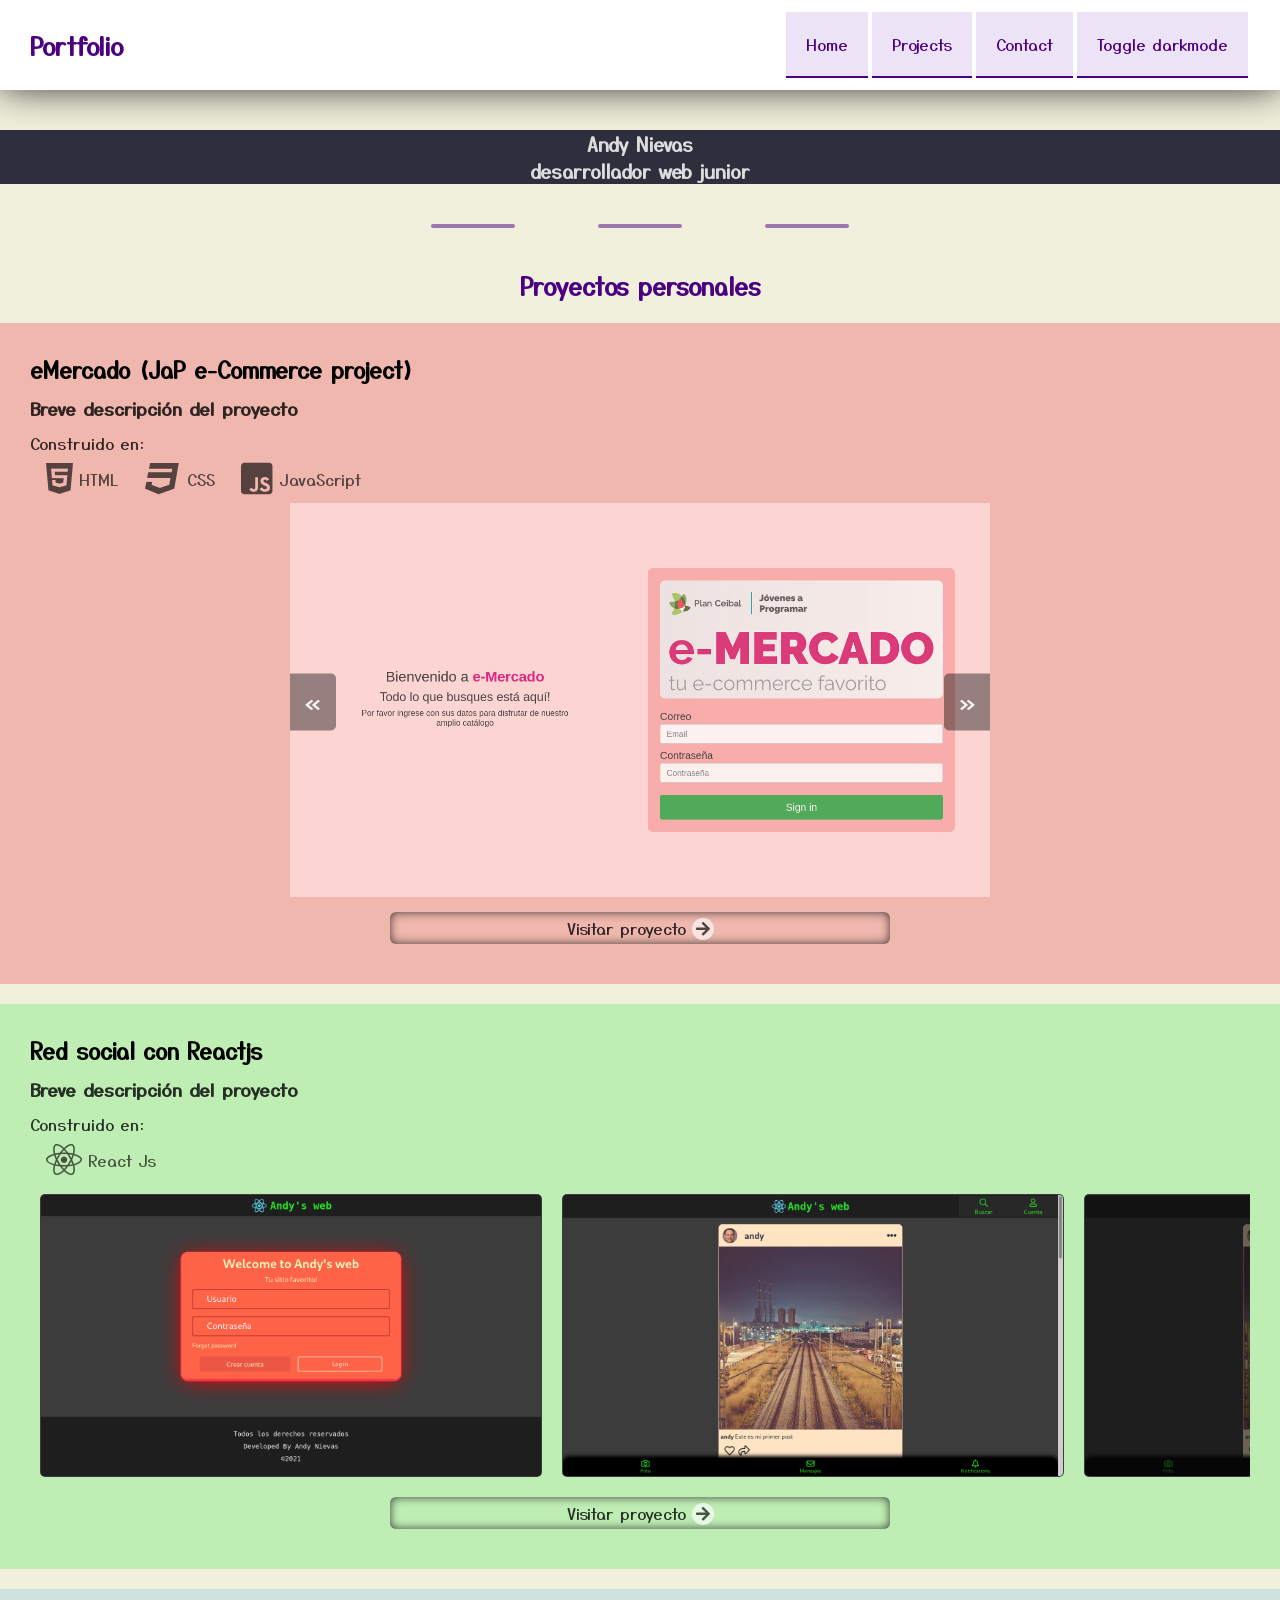
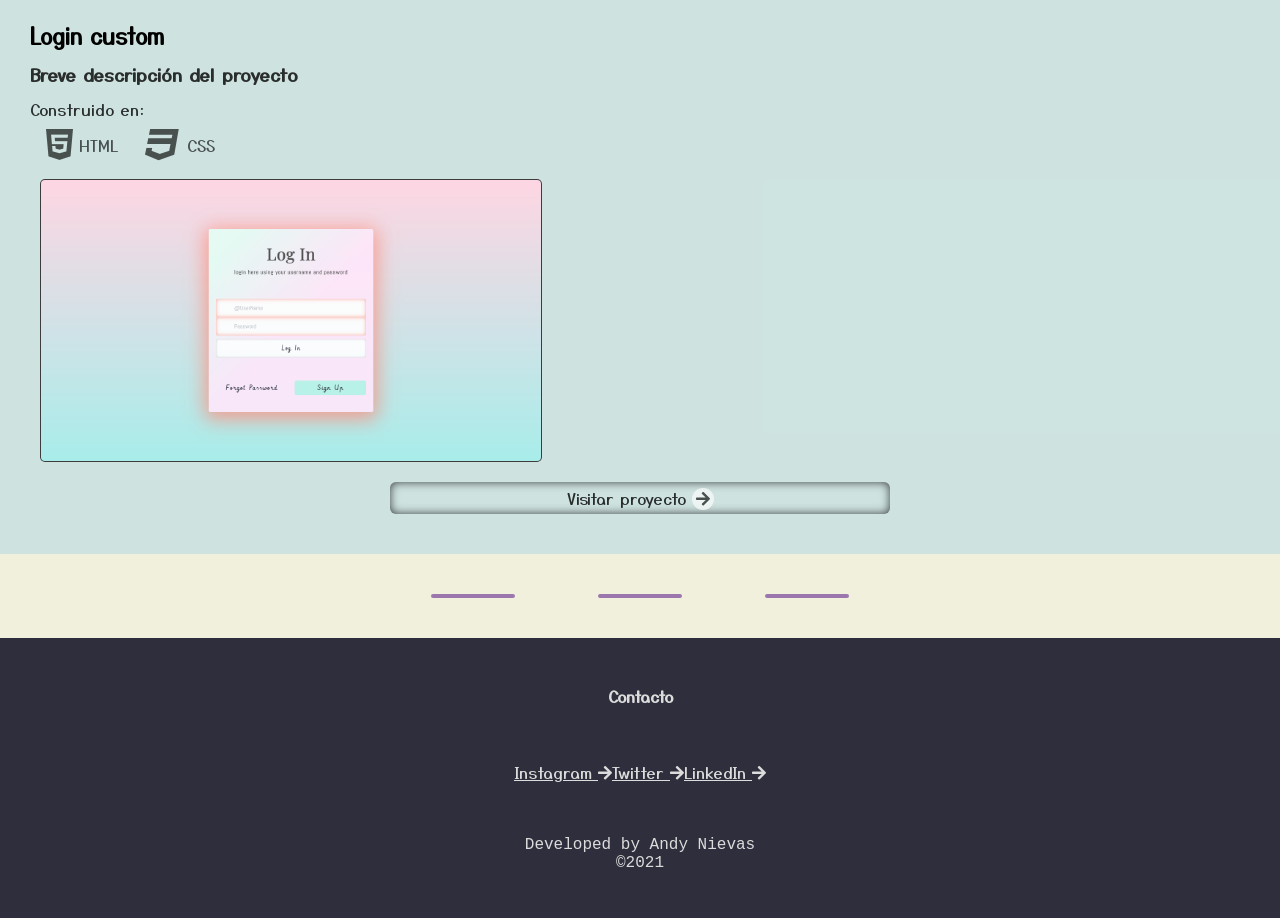
==== commit c6ab4143: "updates" ====
--- a/index.html
+++ b/index.html
@@ -70,11 +70,29 @@
                     <p>JavaScript</p>
                 </div>
             </div>
-            <div class="imgSection" >
+            <div class="imgSection" style="display: none;" >
                 <img src="src/eMercado/login.png" alt="no se encuentra la img">
                 <img src="src/eMercado/home.png" alt="no se encuentra la img">
                 <img src="src/eMercado/categories.png" alt="no se encuentra la img">
                 <img src="src/eMercado/cart.png" alt="no se encuentra la img">
+            </div>
+            <div class="imgSectionPrueba" >
+                <div class="mySlide active" ><img src="src/eMercado/login.png" alt="no se encuentra la img"></div>
+                <div class="mySlide" >
+                    <img src="src/eMercado/home.png" alt="no se encuentra la img">
+                </div>
+                <div class="mySlide" >
+                    <img src="src/eMercado/categories.png" alt="no se encuentra la img">
+                </div>
+                <div class="mySlide" >
+                    <img src="src/eMercado/cart.png" alt="no se encuentra la img">
+                </div>
+                <button class="prev" onclick="plusSlide(this.parentNode, -1)" >
+                    &#8810;
+                </button>
+                <button class="next" onclick="plusSlide(this.parentNode, 1)" >
+                    &#8811;
+                </button>
             </div>
             <a href="https://andynievas.github.io/eMercado" target="_blank" >Visitar proyecto <i class="fa fa-arrow-right"></i> </i></a>
         </div>
--- a/src/css/estilos.css
+++ b/src/css/estilos.css
@@ -174,13 +174,14 @@
     margin: 10px 0;
 }
 .card-full div.imgSection{
+    /* width: 300px; */
     opacity: 1;
     display: flex;
     flex-direction: row;
     /* align-items: center; */
     /* justify-content: space-around; */
     flex-wrap: nowrap;
-    overflow: auto;
+    overflow: hidden;
 }
 .card-full div.imgSection img{
     opacity: 1;
@@ -190,6 +191,49 @@
     margin: 10px;
     padding: 1px;
     border-radius: 5px;
+}
+.card-full div.imgSectionPrueba{
+    opacity: 1;
+    max-width: 700px;
+    margin: auto;
+    position: relative;
+    /* height: 200px; */
+    /* display: flex; */
+    /* overflow: hidden; */
+}
+.mySlide{
+    display: none;
+}
+.mySlide.active{
+    display: inherit;
+}
+button.prev, button.next{
+    color: white;
+    background-color: rgba(0,0,0,0.5);
+    font-size: 26px;
+    padding: 10px;
+    border: none;
+    position: absolute;
+    top: 50%;
+    transform: translateY(-50%);
+}
+button.prev{
+    left: 0;
+    border-radius: 0px 5px 5px 0px;
+}
+button.next{
+    right: 0;
+    border-radius: 5px 0px 0px 5px;
+}
+button.prev:hover, button.next:hover{
+    background-color: rgb(10,10,10);
+}
+.card-full div.imgSectionPrueba img{
+    opacity: 1;
+    /* display: inline; */
+    /* position: absolute; */
+    width: 100%;
+    /* height: 100%; */
 }
 
 .separator{
@@ -256,9 +300,15 @@
     }
     
     .card-full div.imgSection img{
-        width: calc(100vw - 98px);
-        /* max-width: 500px; */
-    }
+        width: 100%;
+    }
+
+    /* .card-full div.imgSectionPrueba img{
+        opacity: 1;
+        position: absolute;
+        width: 100%;
+        height: 100%;
+    } */
 
     i#hamburgerBtn{
         display: flex;
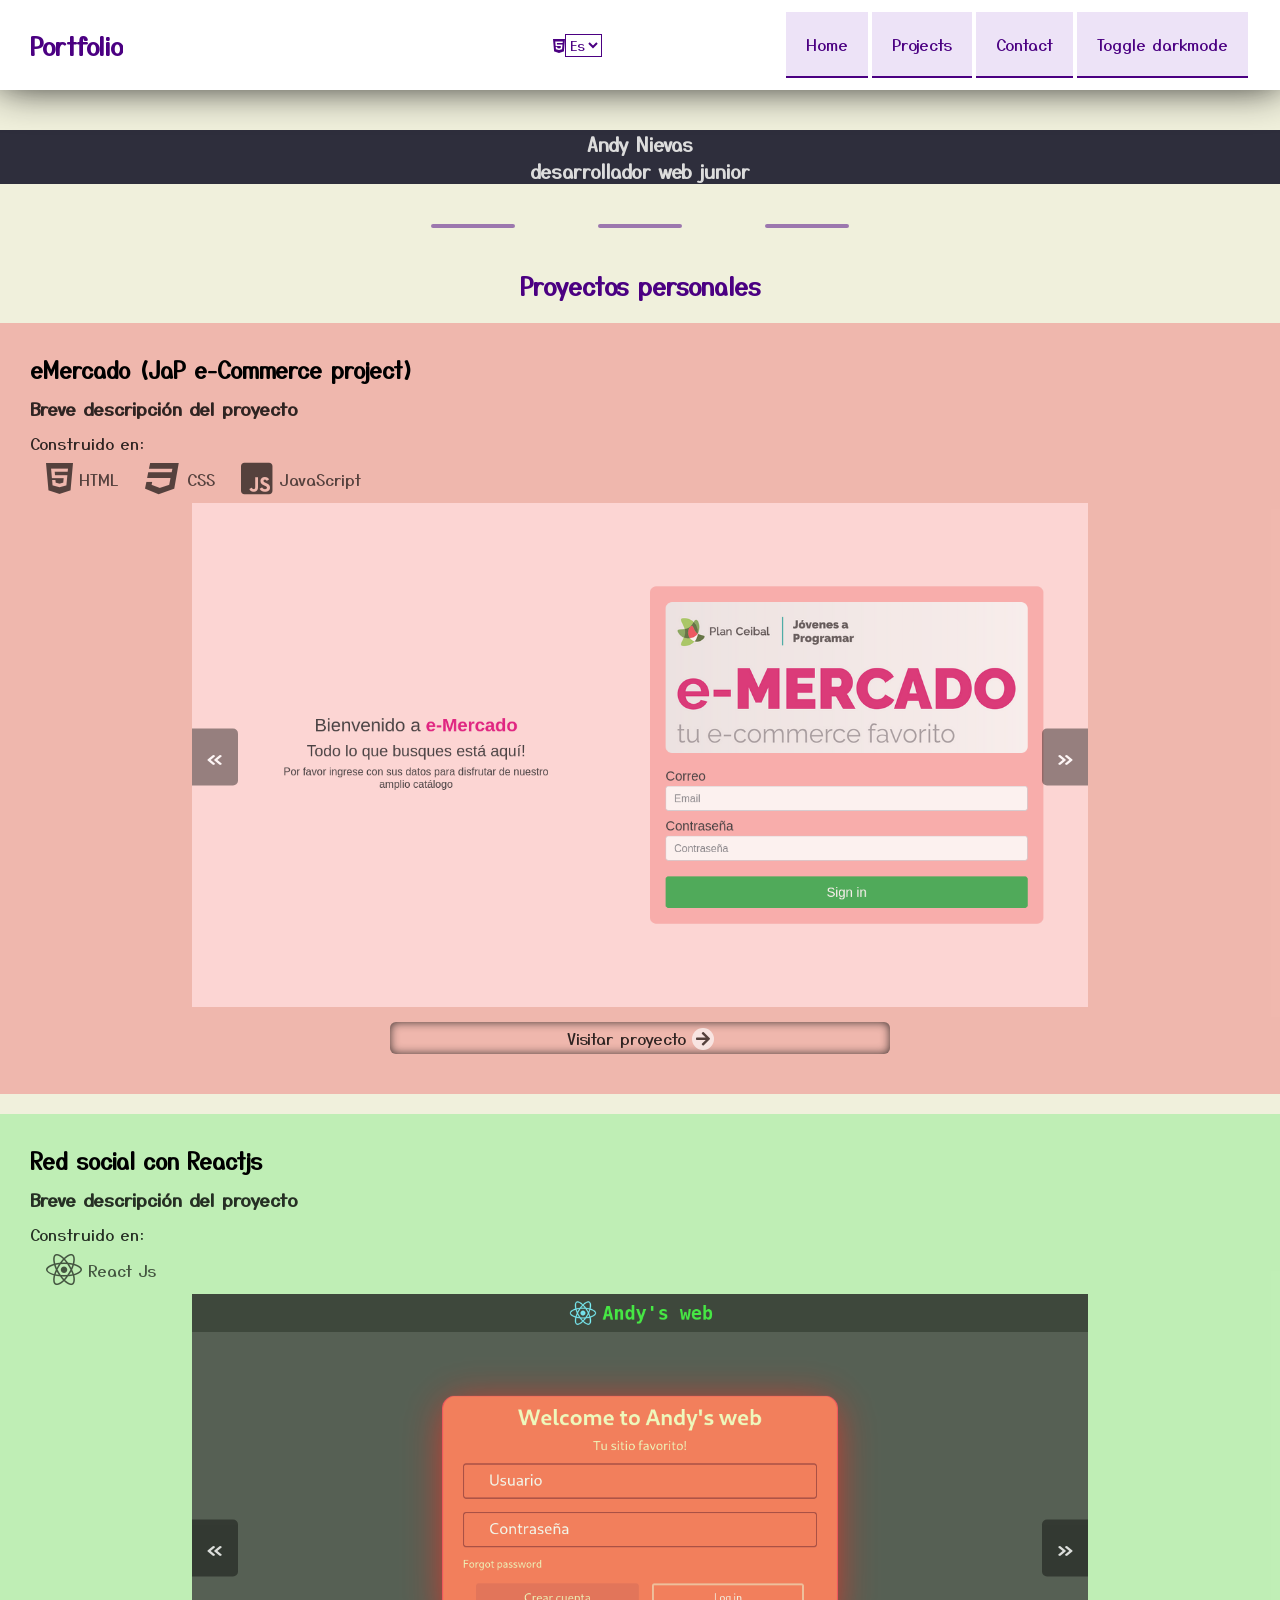
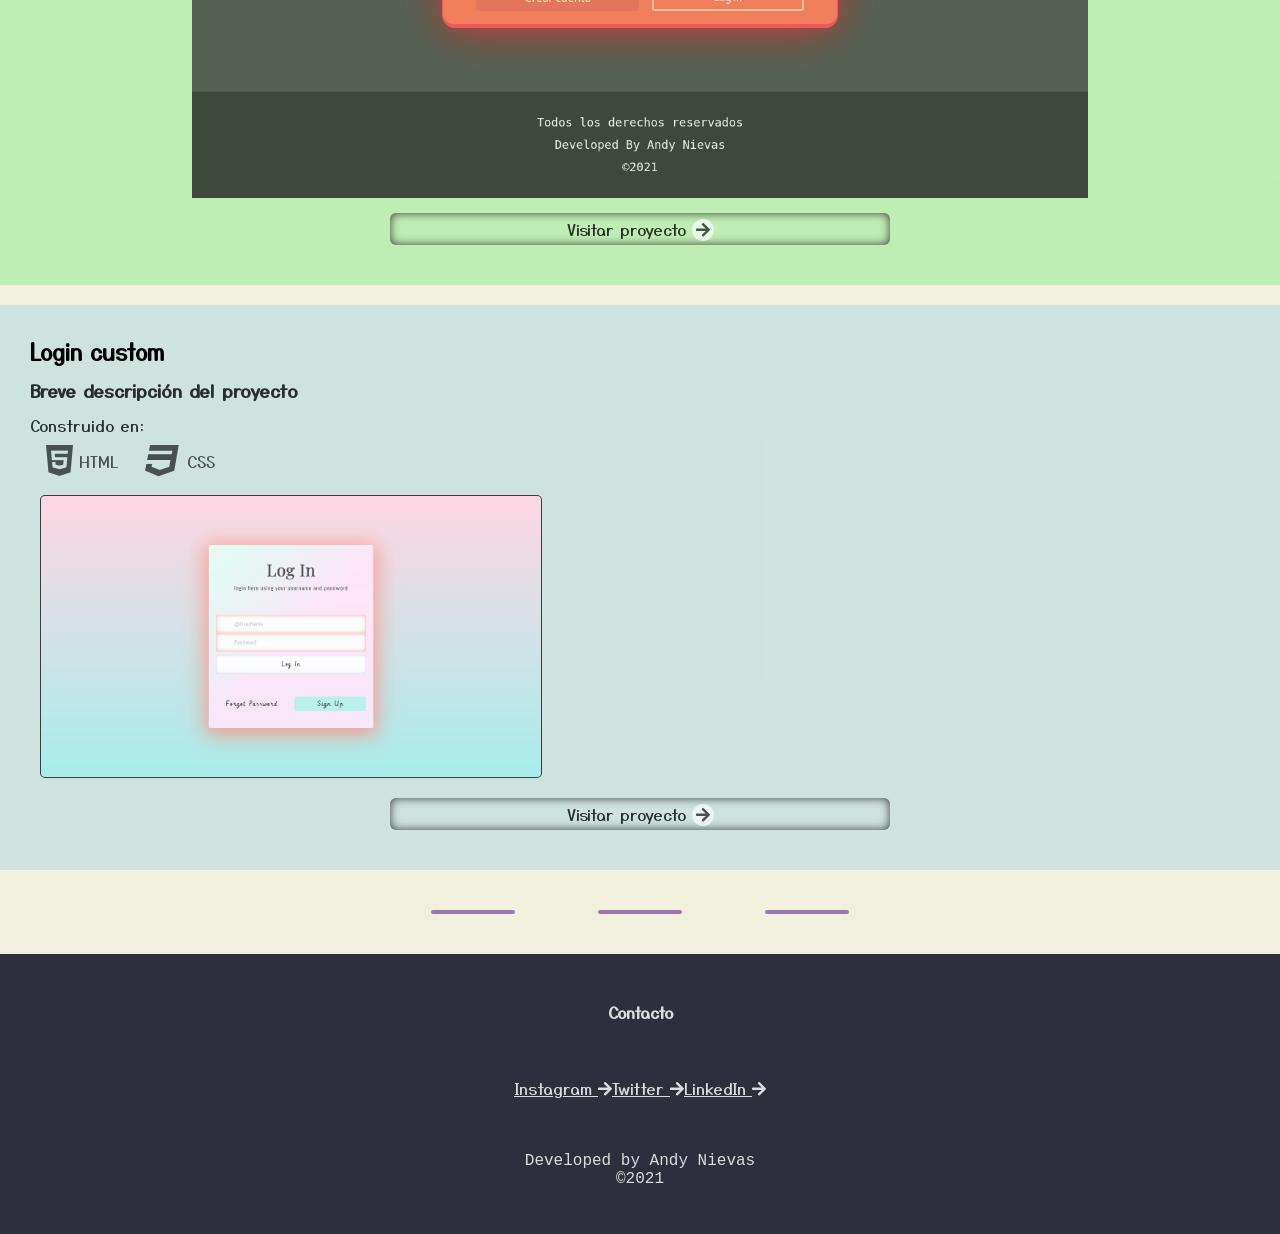
==== commit 9715b4a6: "updates" ====
--- a/index.html
+++ b/index.html
@@ -19,6 +19,14 @@
     <nav>
         <div>
             <h2 >Portfolio</h2>
+            <!-- style="display: none;" -->
+            <div style="padding: 0 8px;" >
+                <label for="cars"><i class="fab fa-html5"></i></label>
+                <select style="background-color: transparent; outline: none; border: 1.5px solid;" id="cars" name="languaje">
+                    <option value="spanish">Es</option>
+                    <option value="english">En</option>
+                </select>
+            </div>
             <i id="hamburgerBtn" >
                 <span id="hamburgerBtnBar1" ></span>
                 <span id="hamburgerBtnBar2" ></span>
@@ -30,6 +38,7 @@
             <a id="contact" href="#contact-links-section" >Contact</a>
             <a id="toggle-dark" >Toggle darkmode</a>
         </div>
+        
     </nav>
     
     <div id="aboutSecction" class="info-card-dark" >
@@ -77,20 +86,20 @@
                 <img src="src/eMercado/cart.png" alt="no se encuentra la img">
             </div>
             <div class="imgSectionPrueba" >
-                <div class="mySlide active" ><img src="src/eMercado/login.png" alt="no se encuentra la img"></div>
-                <div class="mySlide" >
+                <div style="left: 0;" class="mySlide active" ><img src="src/eMercado/login.png" alt="no se encuentra la img"></div>
+                <div style="left: 0;" class="mySlide" >
                     <img src="src/eMercado/home.png" alt="no se encuentra la img">
                 </div>
-                <div class="mySlide" >
+                <div style="left: 0;" class="mySlide" >
                     <img src="src/eMercado/categories.png" alt="no se encuentra la img">
                 </div>
-                <div class="mySlide" >
+                <div style="left: 0;" class="mySlide" >
                     <img src="src/eMercado/cart.png" alt="no se encuentra la img">
                 </div>
-                <button class="prev" onclick="plusSlide(this.parentNode, -1)" >
+                <button class="prev" onclick="plusSlide(-1, this)" >
                     &#8810;
                 </button>
-                <button class="next" onclick="plusSlide(this.parentNode, 1)" >
+                <button class="next" onclick="plusSlide(1, this)" >
                     &#8811;
                 </button>
             </div>
@@ -106,10 +115,22 @@
                     <p>React Js</p>
                 </div>
             </div>
-            <div class="imgSection" >
-                <img src="src/red-social-react/login.png" alt="no se encuentra la img">
-                <img src="src/red-social-react/home.png" alt="no se encuentra la img">
-                <img src="src/red-social-react/settings.png" alt="no se encuentra la img">
+            <div class="imgSectionPrueba" >
+                <div class="mySlide active" >
+                    <img src="src/red-social-react/login.png" alt="no se encuentra la img">
+                </div>
+                <div class="mySlide" >
+                    <img src="src/red-social-react/home.png" alt="no se encuentra la img">
+                </div>
+                <div class="mySlide" >
+                    <img src="src/red-social-react/settings.png" alt="no se encuentra la img">
+                </div>
+                <button class="prev" onclick="plusSlide(-1, this)" >
+                    &#8810;
+                </button>
+                <button class="next" onclick="plusSlide(1, this)" >
+                    &#8811;
+                </button>
             </div>
             <a href="https://andynievas.github.io/weedway-react" target="_blank" >Visitar proyecto <i class="fa fa-arrow-right"></i></a>
         </div>
--- a/src/css/estilos.css
+++ b/src/css/estilos.css
@@ -194,19 +194,32 @@
 }
 .card-full div.imgSectionPrueba{
     opacity: 1;
-    max-width: 700px;
+    width: 70vw;
+    max-width: 1200px;
     margin: auto;
     position: relative;
     /* height: 200px; */
-    /* display: flex; */
-    /* overflow: hidden; */
-}
-.mySlide{
+    display: flex;
+    overflow: hidden;
+}
+.card-full div.imgSectionPrueba div.mySlide{
+    position: relative;
+    left: 0;
+}
+.card-full div.imgSectionPrueba div img{
+    opacity: 1;
+    width: 70vw;
+    max-width: 1200px;
+}
+/* .mySlide{
     display: none;
-}
-.mySlide.active{
+    position: relative;
+    top: 0;
+    left: 0;
+} */
+/* .mySlide.active{
     display: inherit;
-}
+} */
 button.prev, button.next{
     color: white;
     background-color: rgba(0,0,0,0.5);
@@ -228,13 +241,6 @@
 button.prev:hover, button.next:hover{
     background-color: rgb(10,10,10);
 }
-.card-full div.imgSectionPrueba img{
-    opacity: 1;
-    /* display: inline; */
-    /* position: absolute; */
-    width: 100%;
-    /* height: 100%; */
-}
 
 .separator{
     display: flex;
@@ -298,17 +304,6 @@
     nav div h2{
         width: 100%;
     }
-    
-    .card-full div.imgSection img{
-        width: 100%;
-    }
-
-    /* .card-full div.imgSectionPrueba img{
-        opacity: 1;
-        position: absolute;
-        width: 100%;
-        height: 100%;
-    } */
 
     i#hamburgerBtn{
         display: flex;
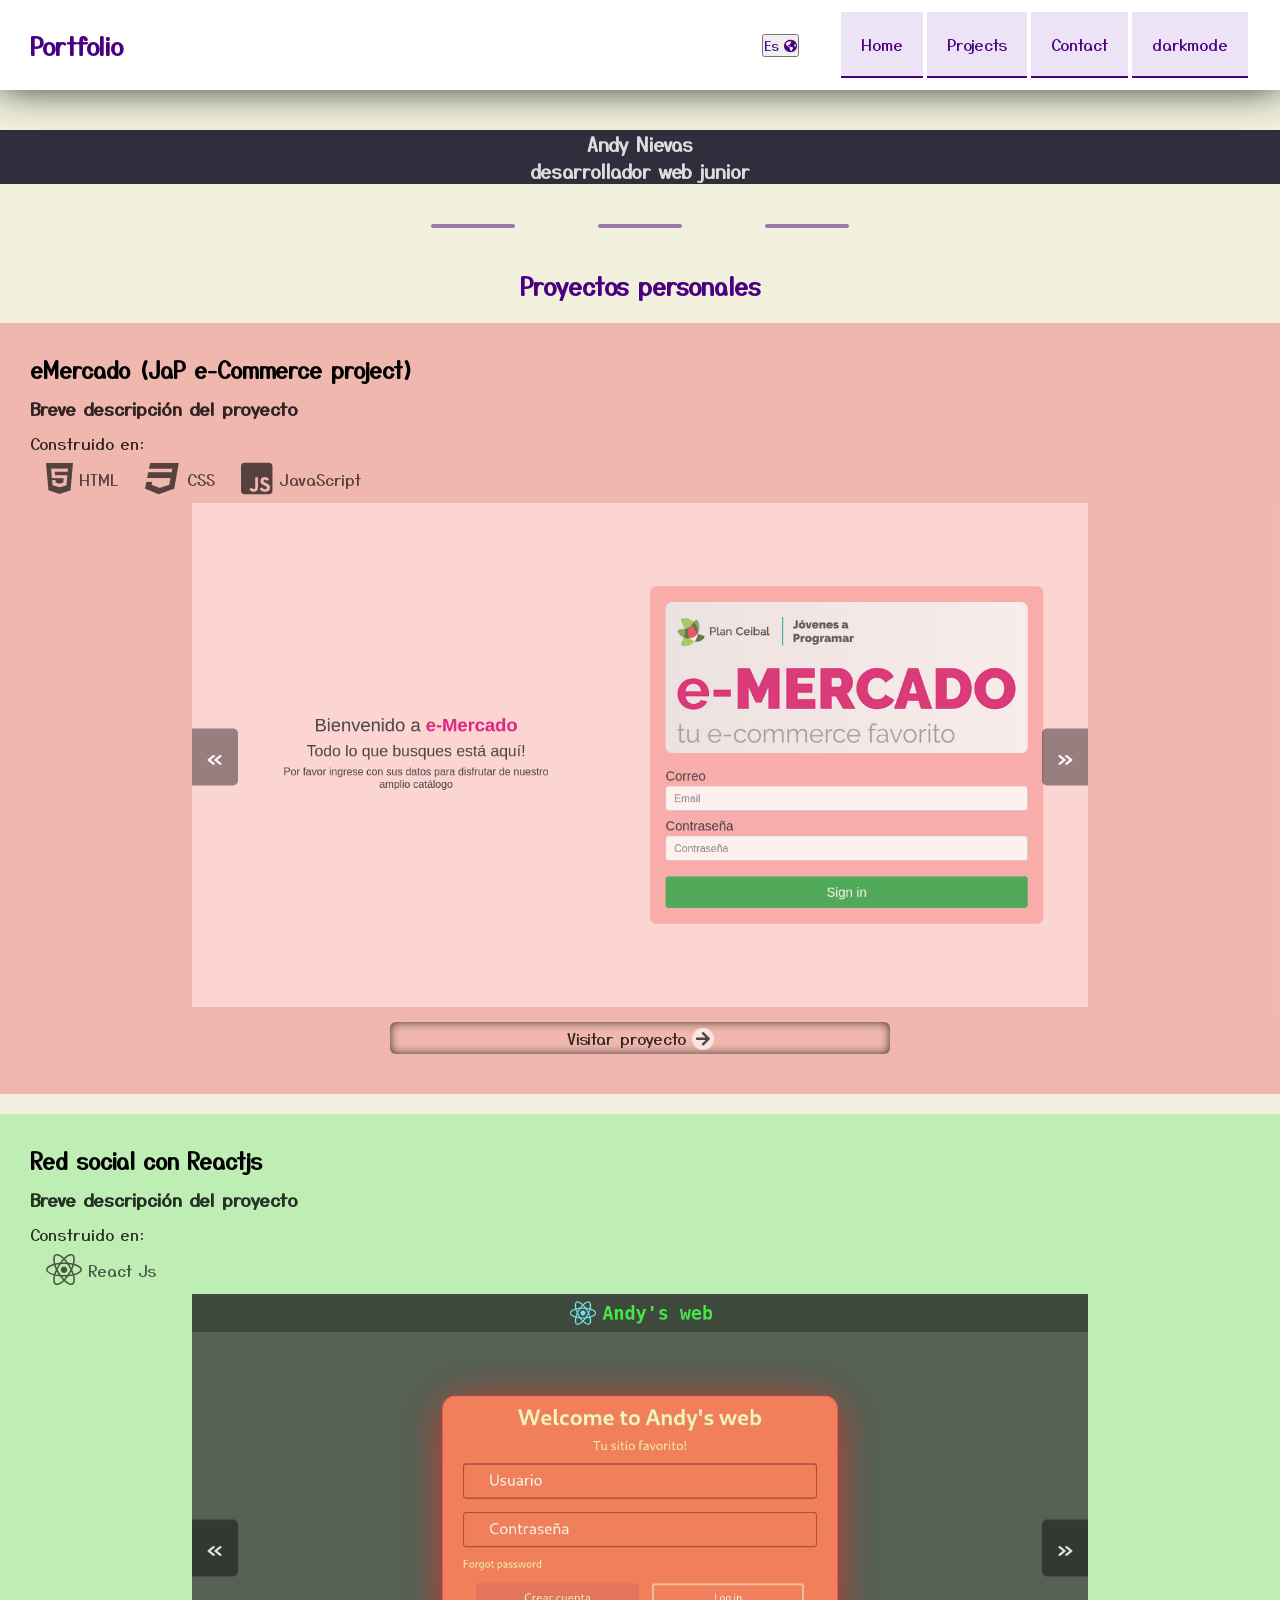
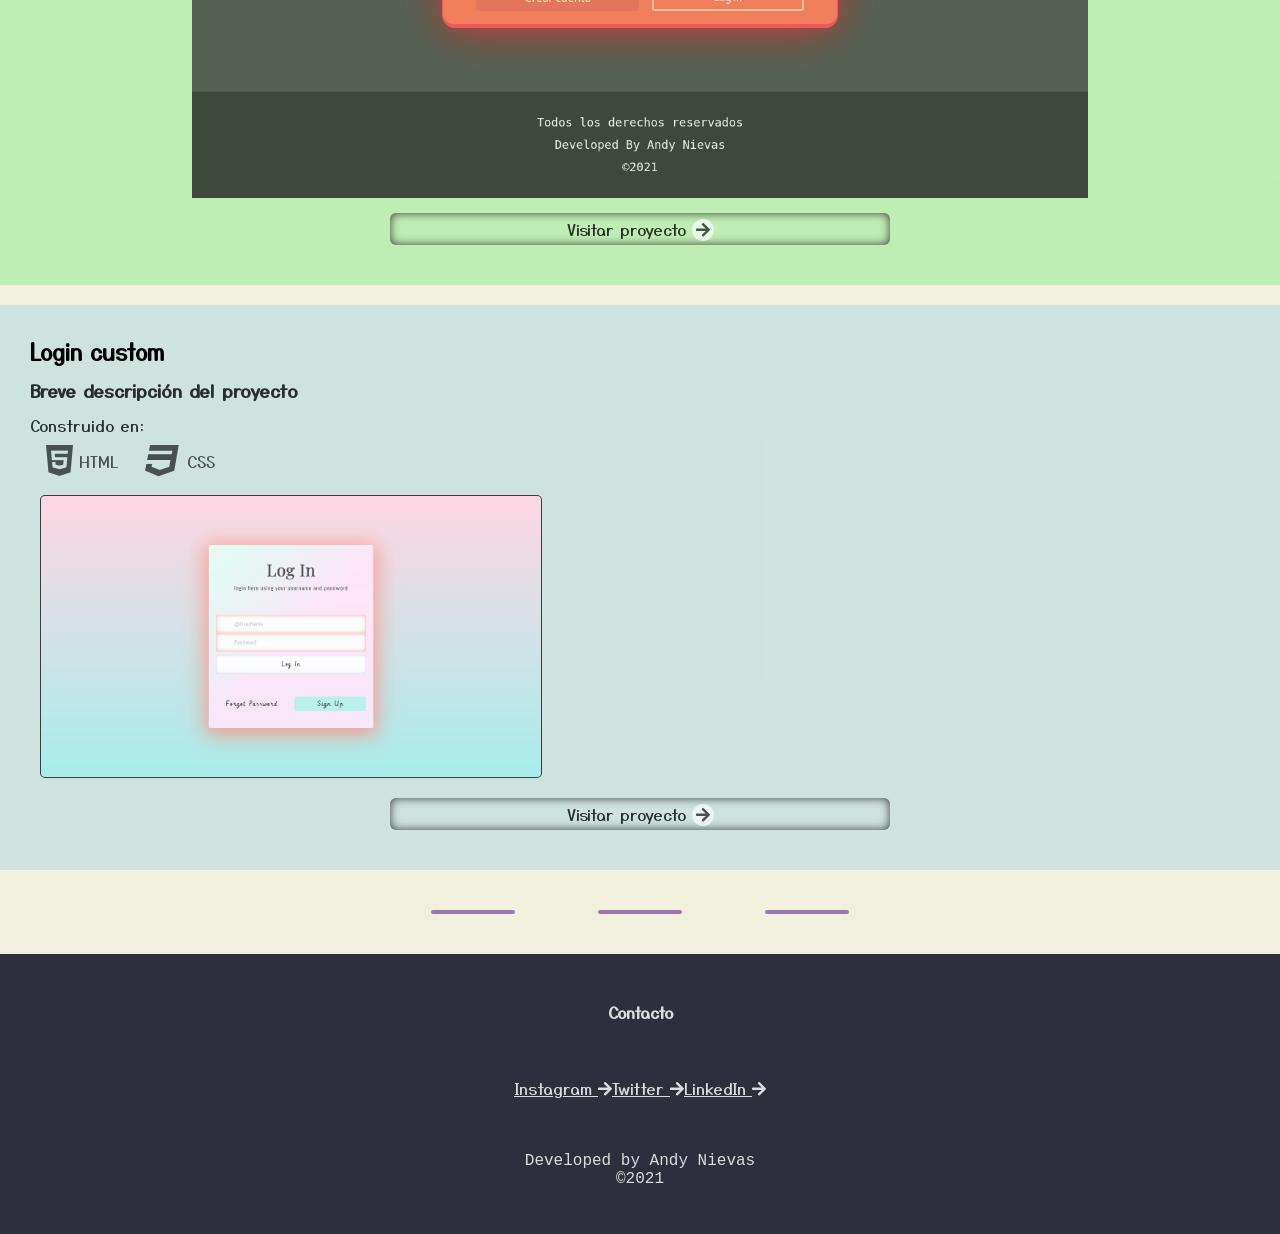
==== commit fecec665: "updates" ====
--- a/index.html
+++ b/index.html
@@ -18,27 +18,28 @@
 
     <nav>
         <div>
-            <h2 >Portfolio</h2>
-            <!-- style="display: none;" -->
-            <div style="padding: 0 8px;" >
-                <label for="cars"><i class="fab fa-html5"></i></label>
-                <select style="background-color: transparent; outline: none; border: 1.5px solid;" id="cars" name="languaje">
-                    <option value="spanish">Es</option>
-                    <option value="english">En</option>
-                </select>
-            </div>
+            <span class="spacer"></span>
+            <h2 style="text-align: left;" >Portfolio</h2>
+        </div>
+        <div style="z-index: 3;">
+            <button onclick="showLanguajes()" >Es <i class="fas fa-globe-americas"></i></button>
             <i id="hamburgerBtn" >
                 <span id="hamburgerBtnBar1" ></span>
                 <span id="hamburgerBtnBar2" ></span>
             </i>
+            <span class="spacer"></span>
         </div>
-        <div id="hamburgerMenuContent" >
+        <div id="languajeSelect" style="background-color: indigo; flex-direction: column;" >
+            <button style="margin-bottom: 10px;" >Es</button>
+            <button>En</button>
+        </div>
+        <div id="hamburgerMenuContent" style="z-index: 0;" >
             <a id="about" href="#" >Home</a>
             <a id="projects" href="#proyectos" >Projects</a>
             <a id="contact" href="#contact-links-section" >Contact</a>
-            <a id="toggle-dark" >Toggle darkmode</a>
+            <a id="toggle-dark" >darkmode</a>
+            <span class="spacer"></span>
         </div>
-        
     </nav>
     
     <div id="aboutSecction" class="info-card-dark" >
--- a/src/css/estilos.css
+++ b/src/css/estilos.css
@@ -24,7 +24,7 @@
 nav{
     background-color: white;
     color: indigo;
-    /* padding: 10px 30px; */
+    /* padding: 10px; */
     display: flex;
     box-shadow: 0px -4px 40px 0px rgb(20,20,20);
     position: fixed;
@@ -35,7 +35,7 @@
 }
 nav div{
     background-color: white;
-    padding: 10px 30px;
+    padding: 10px;
     display: flex;
     align-items: center;
     justify-content: flex-end;
@@ -47,6 +47,10 @@
     /* background-color: white; */
     position: relative;
     z-index: 3;
+}
+nav div .spacer{
+    width: 20px;
+    /* border: 2px red solid; */
 }
 nav div, nav a{
     position: relative;
@@ -86,6 +90,20 @@
 nav a:hover{
     color: white;
     background-color: indigo;/* Antiguo color : rgb(174, 64, 96) */
+}
+
+#languajeSelect{
+    /* display: none; */
+    position: absolute;
+    top: -70px;
+    /* left: 80px; */
+    right: 472px;
+    width: auto;
+    /* z-index: 5; */
+    transition: top .5s;
+}
+#languajeSelect.active{
+    top: 91px;
 }
 
 main #main-links{
@@ -335,6 +353,20 @@
     #hamburgerMenuContent.dark{
         background-color: black;
     }
+
+    #languajeSelect{
+        /* display: none; */
+        position: absolute;
+        top: -70px;
+        /* left: 80px; */
+        right: 70px;
+        width: auto;
+        /* z-index: 5; */
+        transition: top .5s;
+    }
+    #languajeSelect.active{
+        top: 56px;
+    }
 }
 
 /* Hamburger Btn Animation */
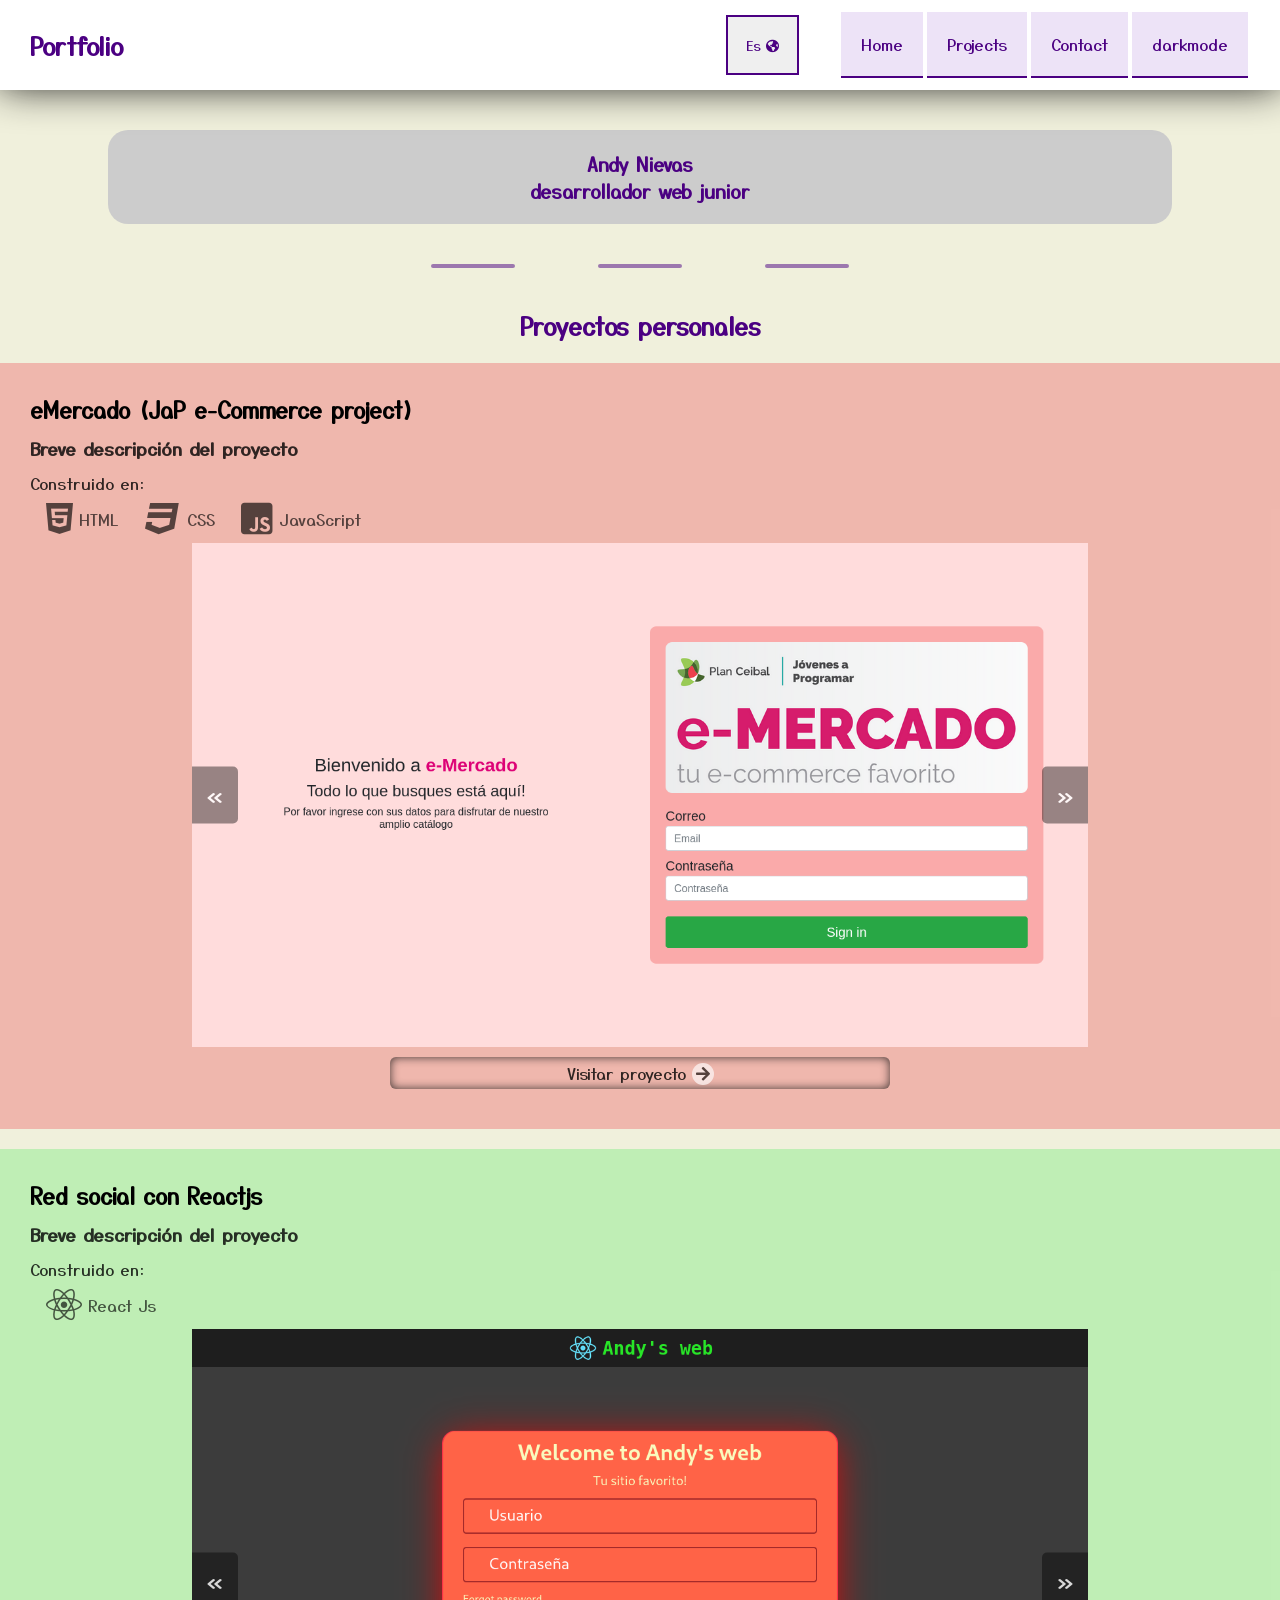
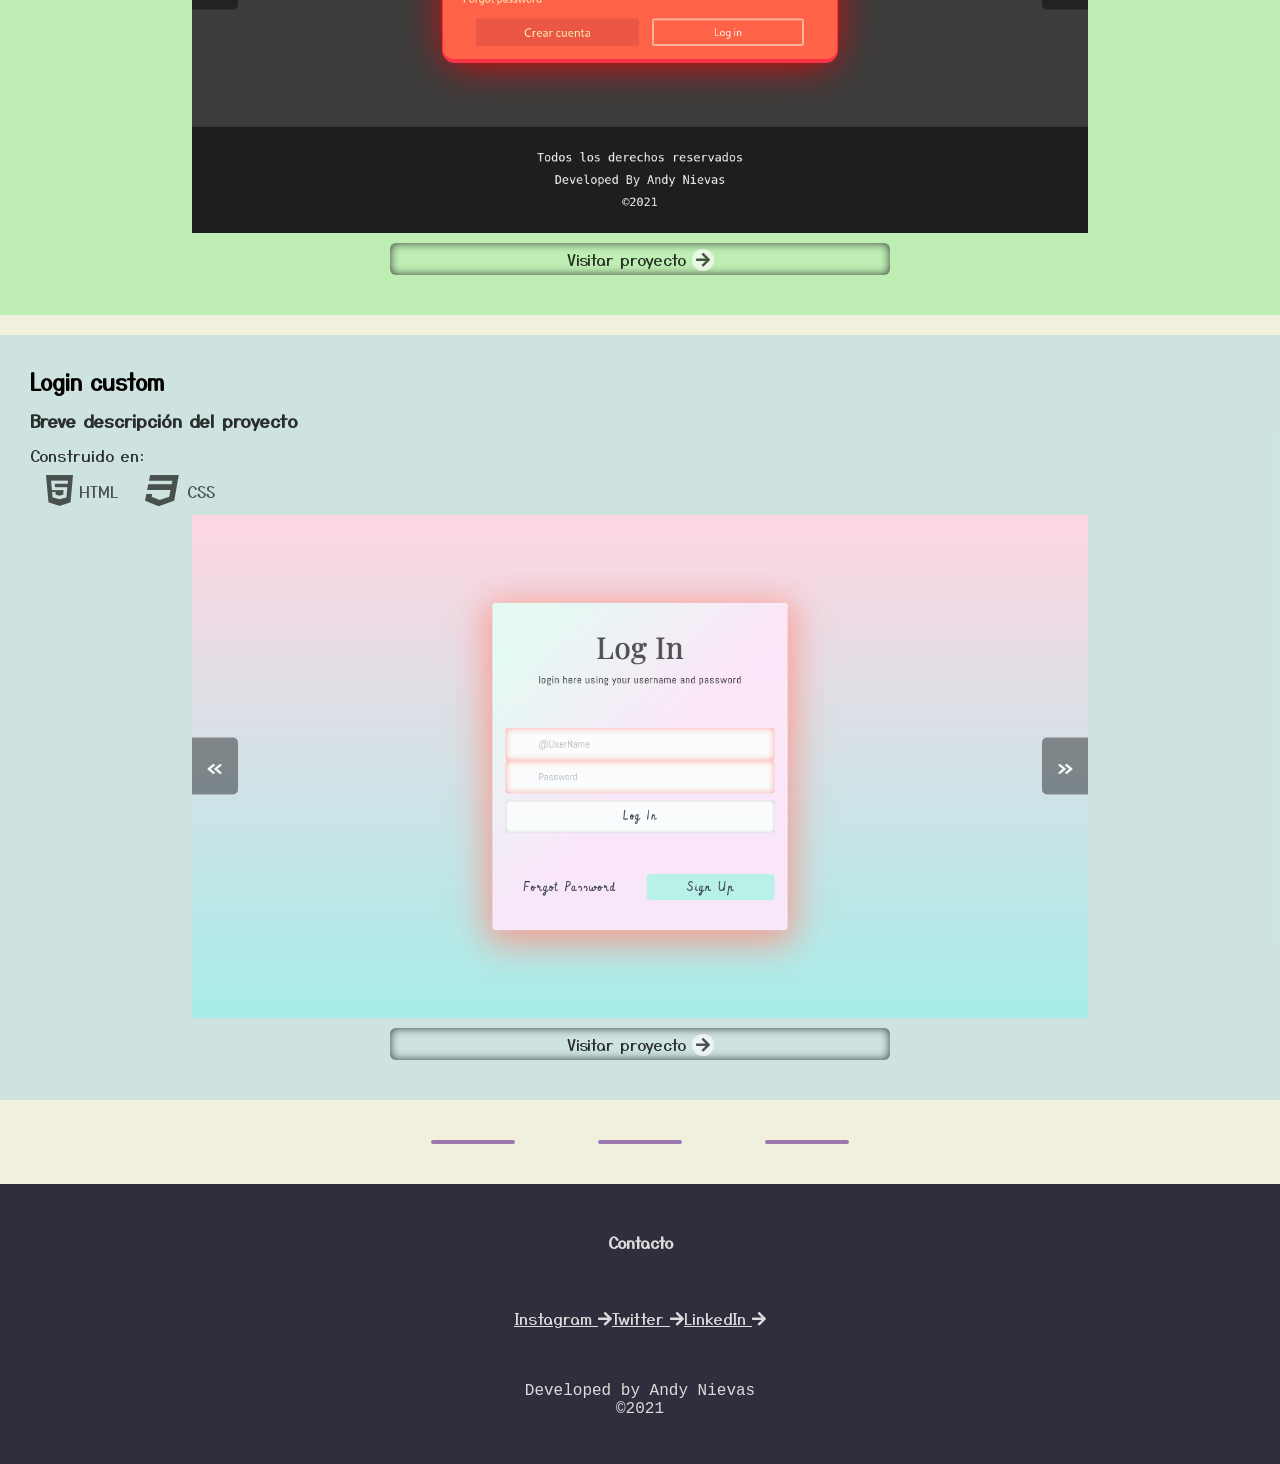
==== commit f19be60e: "updates" ====
--- a/index.html
+++ b/index.html
@@ -22,17 +22,18 @@
             <h2 style="text-align: left;" >Portfolio</h2>
         </div>
         <div style="z-index: 3;">
-            <button onclick="showLanguajes()" >Es <i class="fas fa-globe-americas"></i></button>
+            <button id="languajeBtn" onclick="showLanguajes()" ><span>Es</span> <i class="fas fa-globe-americas"></i></button>
+            <div id="languajeSelect" style="background-color: indigo; flex-direction: column;" >
+                <button style="margin-bottom: 10px;" >Es</button>
+                <button>En</button>
+            </div>
             <i id="hamburgerBtn" >
                 <span id="hamburgerBtnBar1" ></span>
                 <span id="hamburgerBtnBar2" ></span>
             </i>
             <span class="spacer"></span>
         </div>
-        <div id="languajeSelect" style="background-color: indigo; flex-direction: column;" >
-            <button style="margin-bottom: 10px;" >Es</button>
-            <button>En</button>
-        </div>
+        
         <div id="hamburgerMenuContent" style="z-index: 0;" >
             <a id="about" href="#" >Home</a>
             <a id="projects" href="#proyectos" >Projects</a>
@@ -42,7 +43,7 @@
         </div>
     </nav>
     
-    <div id="aboutSecction" class="info-card-dark" >
+    <div id="aboutSecction" >
 
         <div id="title" >
             <h3>Andy Nievas</h3>
@@ -87,14 +88,13 @@
                 <img src="src/eMercado/cart.png" alt="no se encuentra la img">
             </div>
             <div class="imgSectionPrueba" >
-                <div style="left: 0;" class="mySlide active" ><img src="src/eMercado/login.png" alt="no se encuentra la img"></div>
                 <div style="left: 0;" class="mySlide" >
+                    <img src="src/eMercado/login.png" alt="no se encuentra la img">
+                <!-- </div><div style="left: 0;" class="mySlide" > -->
                     <img src="src/eMercado/home.png" alt="no se encuentra la img">
-                </div>
-                <div style="left: 0;" class="mySlide" >
+                <!-- </div><div style="left: 0;" class="mySlide" > -->
                     <img src="src/eMercado/categories.png" alt="no se encuentra la img">
-                </div>
-                <div style="left: 0;" class="mySlide" >
+                <!-- </div><div style="left: 0;" class="mySlide" > -->
                     <img src="src/eMercado/cart.png" alt="no se encuentra la img">
                 </div>
                 <button class="prev" onclick="plusSlide(-1, this)" >
@@ -117,13 +117,11 @@
                 </div>
             </div>
             <div class="imgSectionPrueba" >
-                <div class="mySlide active" >
+                <div style="left: 0;" class="mySlide" >
                     <img src="src/red-social-react/login.png" alt="no se encuentra la img">
-                </div>
-                <div class="mySlide" >
+                <!-- </div><div class="mySlide" > -->
                     <img src="src/red-social-react/home.png" alt="no se encuentra la img">
-                </div>
-                <div class="mySlide" >
+                <!-- </div><div class="mySlide" > -->
                     <img src="src/red-social-react/settings.png" alt="no se encuentra la img">
                 </div>
                 <button class="prev" onclick="plusSlide(-1, this)" >
@@ -158,9 +156,20 @@
                     <p>CSS</p>
                 </div>
             </div>
-            <div class="imgSection" >
-                <img src="src/login-custom/login.png" alt="no se encuentra la img">
-            </div>
+
+            <div class="imgSectionPrueba" >
+                <div style="left: 0;" class="mySlide" >
+                    <img src="src/login-custom/login.png" alt="no se encuentra la img">
+                </div>
+                <button class="prev" onclick="plusSlide(-1, this)" >
+                    &#8810;
+                </button>
+                <button class="next" onclick="plusSlide(1, this)" >
+                    &#8811;
+                </button>
+            </div>
+
+
             <a href="https://andynievas.github.io/mini-projects/login" target="_blank" >Visitar proyecto <i class="fa fa-arrow-right"></i></a>
         </div>
 
--- a/src/css/estilos.css
+++ b/src/css/estilos.css
@@ -8,6 +8,7 @@
 body{
     background-color: rgb(240, 240, 220);
     margin-top: 130px;
+    transition: all 0.4s;
 }
 
 body.dark *{
@@ -32,6 +33,7 @@
     left: 0;
     right: 0;
     z-index: 3;
+    transition: all 0.4s;
 }
 nav div{
     background-color: white;
@@ -40,7 +42,7 @@
     align-items: center;
     justify-content: flex-end;
     width: 100%;
-    transition: top .5s;
+    transition: all .5s;
 }
 nav div:nth-child(1){
     justify-content: flex-start;
@@ -92,18 +94,54 @@
     background-color: indigo;/* Antiguo color : rgb(174, 64, 96) */
 }
 
+#languajeBtn{
+    height: calc(100% - 10px);
+    min-height: 30px;
+    border: 2px indigo solid;
+    padding: 6px 18px;
+    cursor: pointer;
+}
 #languajeSelect{
-    /* display: none; */
+    opacity: 0;
     position: absolute;
-    top: -70px;
+    top: -90px;
     /* left: 80px; */
-    right: 472px;
+    right: 30px;
     width: auto;
-    /* z-index: 5; */
-    transition: top .5s;
+    transition: top .5s, opacity 1s cubic-bezier(0.19, 1, 0.22, 1);
 }
 #languajeSelect.active{
+    opacity: 1;
     top: 91px;
+}
+#languajeSelect button{
+    color: indigo;
+    border: 2px indigo solid;
+    background-color: white;
+    padding: 4px 17px;
+    cursor: pointer;
+    transition: all .5s;
+}
+#languajeSelect.active button:hover{
+    border: 2px white solid;
+    color: white;
+    background-color: indigo;
+}
+nav.dark div #languajeBtn{
+    background-color: transparent;
+    /* border: white solid; */
+}
+nav.dark div #languajeBtn:hover{
+    /* background-color: indigo; */
+    opacity: 0.5;
+}
+
+#aboutSecction{
+    background-color: rgba(150,150,180,0.4);
+    width: 80vw;
+    margin: auto;
+    padding: 20px;
+    border-radius: 20px;
 }
 
 main #main-links{
@@ -220,24 +258,19 @@
     display: flex;
     overflow: hidden;
 }
-.card-full div.imgSectionPrueba div.mySlide{
-    position: relative;
-    left: 0;
-}
-.card-full div.imgSectionPrueba div img{
-    opacity: 1;
-    width: 70vw;
-    max-width: 1200px;
-}
-/* .mySlide{
-    display: none;
+.mySlide{
+    opacity: 1;
+    display: flex;
     position: relative;
     top: 0;
     left: 0;
-} */
-/* .mySlide.active{
-    display: inherit;
-} */
+}
+.mySlide img{
+    opacity: 1;
+    width: 70vw;
+    max-width: 1200px;
+}
+
 button.prev, button.next{
     color: white;
     background-color: rgba(0,0,0,0.5);
@@ -335,6 +368,7 @@
         box-shadow: 0px 20px 20px -20px rgb(20,20,20);
         flex-direction: column;
         justify-content: center;
+        flex-shrink: 5;
         padding: 0;
         /* height: 200px; */
         position: fixed;
@@ -354,18 +388,27 @@
         background-color: black;
     }
 
+    #languajeBtn{
+        padding-top: 2px;
+        padding-bottom: 2px;
+    }
     #languajeSelect{
-        /* display: none; */
+        opacity: 0;
         position: absolute;
-        top: -70px;
-        /* left: 80px; */
+        top: -90px;
         right: 70px;
         width: auto;
-        /* z-index: 5; */
-        transition: top .5s;
     }
     #languajeSelect.active{
+        opacity: 1;
         top: 56px;
+    }
+}
+
+@media screen and (max-width: 320px){
+    #languajeBtn{
+        padding-left: 2px;
+        padding-right: 2px;
     }
 }
 
